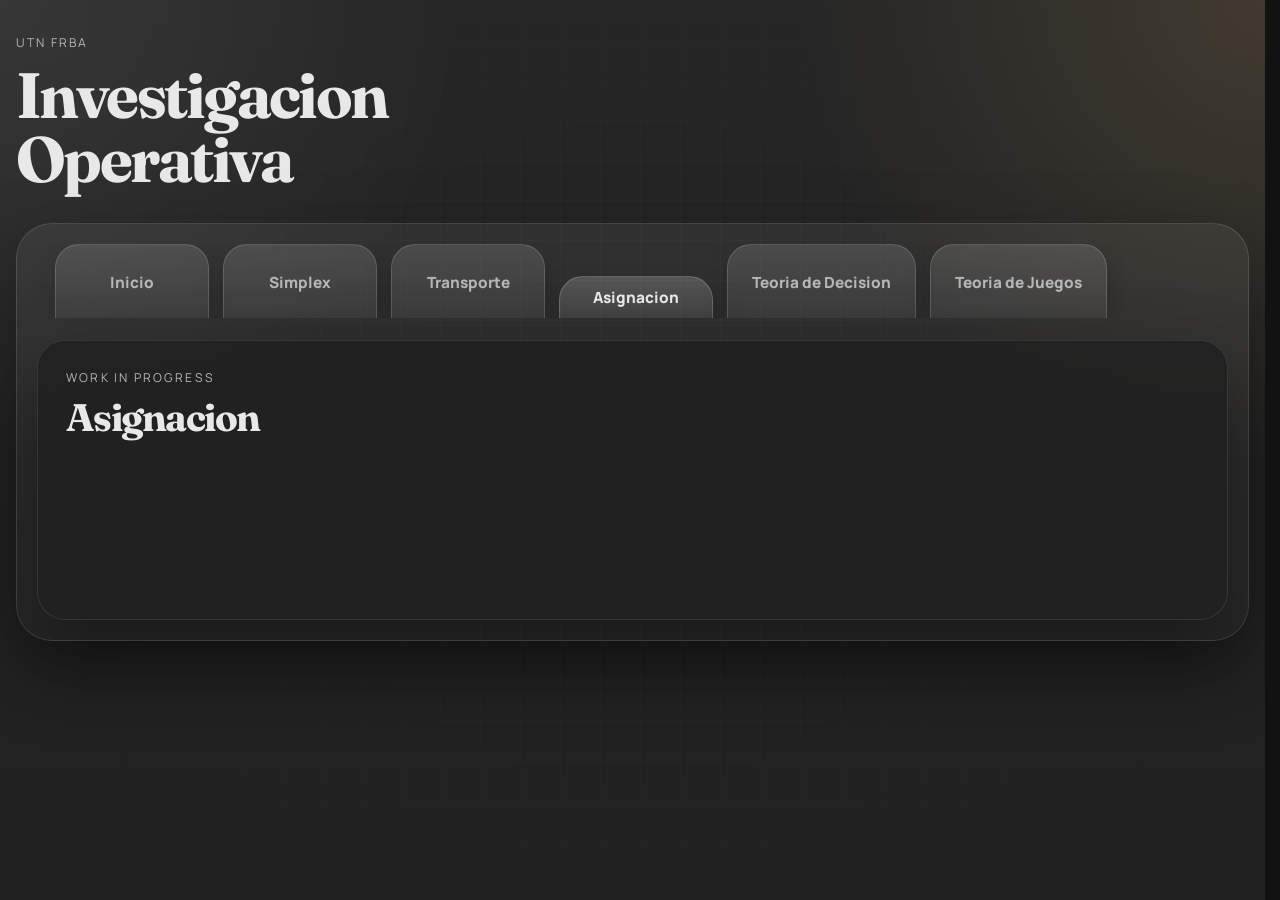
==== asignacion/index.html @ 1df34080 "Separa el sitio por rutas y actualiza la interfaz" ====
<!DOCTYPE html>
<html lang="es">
<head>
  <meta charset="UTF-8">
  <meta name="viewport" content="width=device-width, initial-scale=1.0">
  <meta name="theme-color" content="#09110f">
  <title>Investigacion Operativa | Asignacion</title>
  <link rel="preconnect" href="https://fonts.googleapis.com">
  <link rel="preconnect" href="https://fonts.gstatic.com" crossorigin>
  <link href="https://fonts.googleapis.com/css2?family=Fraunces:opsz,wght@9..144,600;9..144,700&family=Manrope:wght@400;500;600;700;800&display=swap" rel="stylesheet">
  <link rel="stylesheet" href="../styles.css">
</head>
<body>
  <div class="app-shell">
    <main class="workspace">
      <section class="page-header reveal">
        <div class="page-header-bar">
          <div class="section-heading">
            <p class="section-kicker">UTN FRBA</p>
            <h1>Investigacion Operativa</h1>
          </div>
        </div>
      </section>

      <section class="route-shell reveal">
        <nav class="route-strip" aria-label="Temas">
          <a class="route-link" href="../">Inicio</a>
          <a class="route-link" href="../simplex/">Simplex</a>
          <a class="route-link" href="../transporte/">Transporte</a>
          <a class="route-link is-active" href="../asignacion/">Asignacion</a>
          <a class="route-link" href="../decision/">Teoria de Decision</a>
          <a class="route-link" href="../juegos/">Teoria de Juegos</a>
        </nav>

        <section class="results wip-panel route-panel">
          <div class="section-heading">
            <p class="section-kicker">Work In Progress</p>
            <h2>Asignacion</h2>
          </div>
        </section>
      </section>
    </main>
  </div>
</body>
</html>
---- styles.css ----
﻿:root {
  color-scheme: dark;
  --bg: #212121;
  --bg-strong: #2a2a2a;
  --panel: rgba(33, 33, 33, 0.84);
  --panel-strong: rgba(33, 33, 33, 0.94);
  --surface: rgba(42, 42, 42, 0.88);
  --surface-strong: rgba(33, 33, 33, 0.96);
  --surface-soft: rgba(33, 33, 33, 0.82);
  --input: rgba(28, 28, 28, 0.9);
  --text: #E8E8E8;
  --muted: #b6b6b6;
  --line: rgba(232, 232, 232, 0.14);
  --line-strong: rgba(232, 232, 232, 0.24);
  --panel-border: rgba(232, 232, 232, 0.1);
  --accent: #8f8f8f;
  --accent-strong: #d8d8d8;
  --accent-soft: rgba(180, 180, 180, 0.16);
  --warning: #e2b36b;
  --warning-soft: rgba(226, 179, 107, 0.16);
  --danger: #ff8f84;
  --danger-soft: rgba(255, 143, 132, 0.14);
  --shadow: 0 28px 72px rgba(0, 0, 0, 0.34);
  --graph-axis: #E8E8E8;
  --graph-label: #b6b6b6;
  --graph-vertex-fill: rgba(8, 13, 12, 0.96);
  --graph-vertex-active: #4a4a4a;
  --table-border: rgba(232, 232, 232, 0.22);
  --radius: 28px;
  --radius-small: 16px;
  --content-width: 1280px;
}

*,
*::before,
*::after {
  box-sizing: border-box;
}

html {
  scroll-behavior: smooth;
  scrollbar-gutter: stable;
}

body {
  margin: 0;
  position: relative;
  min-height: 100vh;
  overflow-x: clip;
  overflow-y: auto;
  font-family: "Manrope", sans-serif;
  color: var(--text);
  background:
    radial-gradient(circle at top left, rgba(255, 255, 255, 0.08), transparent 30%),
    radial-gradient(circle at top right, rgba(226, 179, 107, 0.14), transparent 30%),
    linear-gradient(180deg, #262626 0%, var(--bg) 100%);
}

body::before {
  content: "";
  position: absolute;
  inset: 0 0 auto;
  min-height: 100%;
  background-image:
    linear-gradient(rgba(232, 232, 232, 0.035) 1px, transparent 1px),
    linear-gradient(90deg, rgba(232, 232, 232, 0.035) 1px, transparent 1px);
  background-size: 40px 40px;
  mask-image: radial-gradient(circle at center, rgba(0, 0, 0, 0.92), transparent 82%);
  pointer-events: none;
  z-index: -1;
}

button,
input,
select {
  font: inherit;
}

code {
  font-family: "Manrope", sans-serif;
  font-weight: 700;
}

.app-shell {
  width: min(calc(100% - 32px), var(--content-width));
  margin: 0 auto;
  padding: 28px 0 72px;
}

.topbar {
  display: grid;
  grid-template-columns: minmax(0, 1.2fr) minmax(320px, 0.8fr);
  gap: 28px;
  align-items: end;
  padding: 24px 0 40px;
}

.brand-block {
  display: grid;
  gap: 10px;
}

.eyebrow,
.section-kicker,
.zone-label {
  margin: 0;
  font-size: 0.76rem;
  text-transform: uppercase;
  letter-spacing: 0.18em;
  color: var(--muted);
}

.brand-line {
  display: flex;
  align-items: center;
  gap: 14px;
}

.brand-mark {
  width: 18px;
  height: 18px;
  border-radius: 50%;
  background: linear-gradient(135deg, #9a9a9a 0%, #d2a247 100%);
  box-shadow: 0 0 0 6px rgba(255, 255, 255, 0.08);
}

.brand-name {
  font-family: "Fraunces", serif;
  font-size: clamp(2.3rem, 4vw, 4.5rem);
  line-height: 0.95;
  letter-spacing: -0.05em;
}

.topbar-copy {
  margin: 0;
  max-width: 42ch;
  font-size: 1rem;
  line-height: 1.7;
  color: var(--muted);
}

.workspace {
  display: grid;
  grid-template-columns: minmax(0, 1fr);
  gap: 22px;
}

.page-header {
  padding-top: 6px;
}

.page-header-bar {
  display: flex;
  flex-wrap: wrap;
  align-items: end;
  justify-content: space-between;
  gap: 18px;
}

.display-mode-toggle {
  display: grid;
  gap: 8px;
  justify-items: end;
}

.display-mode-label {
  font-size: 0.8rem;
  text-transform: uppercase;
  letter-spacing: 0.14em;
  color: var(--muted);
}

.display-mode-buttons {
  display: inline-flex;
  align-items: center;
  gap: 8px;
  padding: 6px;
  border-radius: 999px;
  border: 1px solid var(--line);
  background: rgba(255, 255, 255, 0.04);
}

.display-mode-button {
  min-height: 40px;
  padding: 0 16px;
  border: 1px solid transparent;
  border-radius: 999px;
  background: transparent;
  color: var(--muted);
  font-weight: 800;
  cursor: pointer;
  transition: background 180ms ease, border-color 180ms ease, color 180ms ease;
}

.display-mode-button:hover,
.display-mode-button:focus-visible {
  outline: none;
  color: var(--text);
  border-color: rgba(232, 232, 232, 0.12);
}

.display-mode-button.is-active {
  background: rgba(255, 255, 255, 0.08);
  border-color: rgba(232, 232, 232, 0.18);
  color: var(--text);
}

.tab-shell,
.tab-panel,
.route-shell,
.route-panel {
  display: grid;
  gap: 22px;
}

.tab-shell,
.route-shell {
  padding: 20px;
  border-radius: 36px;
  background: linear-gradient(180deg, rgba(255, 255, 255, 0.06), rgba(255, 255, 255, 0.02));
  border: 1px solid var(--line);
  box-shadow: var(--shadow);
}

.tab-strip,
.route-strip {
  display: inline-flex;
  align-items: end;
  gap: 14px;
  width: fit-content;
  max-width: 100%;
  padding: 0 18px;
  overflow-x: auto;
  overflow-y: hidden;
}

.tab-button,
.route-link {
  position: relative;
  display: inline-flex;
  align-items: center;
  justify-content: center;
  min-height: 74px;
  min-width: 154px;
  padding: 18px 24px 16px;
  border: 1px solid rgba(232, 232, 232, 0.18);
  border-bottom: none;
  border-radius: 24px 24px 0 0;
  background:
    linear-gradient(180deg, rgba(255, 255, 255, 0.1), rgba(255, 255, 255, 0.03)),
    rgba(255, 255, 255, 0.03);
  color: var(--muted);
  font-size: 0.96rem;
  font-weight: 800;
  cursor: pointer;
  text-decoration: none;
  transition: transform 180ms ease, background 180ms ease, border-color 180ms ease, color 180ms ease, box-shadow 180ms ease;
  box-shadow: 0 12px 24px rgba(0, 0, 0, 0.16);
}

.tab-button:hover,
.tab-button:focus-visible,
.route-link:hover,
.route-link:focus-visible {
  outline: none;
  color: var(--text);
  border-color: rgba(232, 232, 232, 0.24);
  transform: translateY(2px);
}

.tab-button.is-active,
.route-link.is-active {
  min-height: 38px;
  padding-top: 10px;
  padding-bottom: 10px;
  background:
    linear-gradient(180deg, rgba(255, 255, 255, 0.14), rgba(255, 255, 255, 0.04)),
    rgba(255, 255, 255, 0.05);
  border-color: rgba(232, 232, 232, 0.22);
  color: var(--text);
  transform: translateY(0);
  box-shadow: 0 18px 34px rgba(0, 0, 0, 0.22);
}

.topic-grid {
  display: grid;
  grid-template-columns: repeat(auto-fit, minmax(220px, 1fr));
  gap: 18px;
}

.topic-link-card {
  display: grid;
  gap: 12px;
  grid-template-rows: auto minmax(4.2rem, auto) minmax(6.2rem, 1fr) auto;
  min-height: 210px;
  padding: 24px;
  border-radius: 26px;
  border: 1px solid var(--panel-border);
  background: linear-gradient(180deg, rgba(255, 255, 255, 0.06), rgba(255, 255, 255, 0.02));
  color: var(--text);
  text-decoration: none;
  box-shadow: var(--shadow);
  transition: transform 180ms ease, border-color 180ms ease, background 180ms ease;
}

.topic-link-card:hover,
.topic-link-card:focus-visible {
  outline: none;
  transform: translateY(-2px);
  border-color: rgba(232, 232, 232, 0.2);
}

.topic-link-card h2,
.topic-link-card h3 {
  margin: 0;
  font-family: "Fraunces", serif;
  font-size: 1.7rem;
  line-height: 1.05;
  letter-spacing: -0.04em;
}

.topic-link-card p {
  margin: 0;
  color: var(--muted);
  line-height: 1.6;
}

.topic-card-note {
  align-self: end;
  width: fit-content;
  margin-top: 4px;
  color: var(--accent-strong);
  font-size: 0.8rem;
  font-weight: 800;
  letter-spacing: 0.12em;
  text-transform: uppercase;
}

.topic-tag {
  width: fit-content;
  padding: 8px 12px;
  border-radius: 999px;
  background: rgba(255, 255, 255, 0.06);
  color: var(--muted);
  font-size: 0.74rem;
  font-weight: 800;
  letter-spacing: 0.12em;
  text-transform: uppercase;
}

.topic-link-card.is-wip .topic-tag {
  background: rgba(226, 179, 107, 0.14);
  color: #f0c98f;
}

.topic-link-card.is-wip .topic-card-note {
  color: #f0c98f;
}

.composer,
.results {
  background: var(--panel-strong);
  border: 1px solid var(--panel-border);
  box-shadow: var(--shadow);
}

.composer,
.results {
  padding: 28px;
  border-radius: var(--radius);
}

.results {
  grid-column: 1 / -1;
  content-visibility: auto;
  contain-intrinsic-size: 1200px;
}

.transport-panel {
  display: grid;
  gap: 28px;
}

.wip-panel {
  min-height: 280px;
  align-content: start;
}

.transport-form,
.transport-results {
  display: grid;
  gap: 22px;
}

.transport-toolbar {
  justify-content: flex-start;
  align-items: stretch;
}

.transport-dimension-bar {
  flex: 0 0 auto;
  width: fit-content;
  max-width: 100%;
}

.transport-clear-button {
  flex: 0 0 auto;
  align-self: stretch;
  min-width: 132px;
}

.transport-action-row {
  display: flex;
  flex-wrap: wrap;
  gap: 10px;
}

.transport-grid {
  display: grid;
  gap: 18px;
}

.transport-input-wrap,
.transport-card {
  padding: 22px;
  border-radius: 26px;
  background: var(--surface-soft);
  border: 1px solid var(--line);
}

.transport-card {
  display: grid;
  gap: 18px;
}

.transport-card-copy {
  display: grid;
  gap: 8px;
}

.transport-card-copy p,
.transport-balance-note,
.transport-empty,
.transport-step-list,
.transport-iteration-note {
  margin: 0;
  color: var(--muted);
  line-height: 1.6;
}

.transport-card-copy h3 {
  margin: 0;
  font-family: "Fraunces", serif;
  font-size: 1.5rem;
  letter-spacing: -0.04em;
}

.transport-input-wrap {
  overflow-x: auto;
  overflow-y: hidden;
}

.transport-table {
  width: 100%;
  min-width: 680px;
  border-collapse: collapse;
  table-layout: auto;
}

.transport-comparison-table {
  table-layout: fixed;
}

.transport-comparison-table col.transport-comparison-col-label {
  width: 98px;
}

.transport-comparison-table col.transport-comparison-col-balance {
  width: 126px;
}

.transport-table th,
.transport-table td {
  padding: 12px 10px;
  border: 1px solid var(--table-border);
  text-align: center;
  vertical-align: middle;
  background-clip: padding-box;
}

.transport-table thead th,
.transport-row-label,
.transport-total-label {
  background: rgba(255, 255, 255, 0.05);
  font-weight: 800;
}

.transport-table thead th {
  color: var(--text);
}

.transport-row-label,
.transport-total-label {
  min-width: 88px;
}

.transport-table thead tr:first-child th:first-child {
  border-top-left-radius: 18px;
  background: rgba(0, 0, 0, 0.18);
}

.transport-table thead tr:first-child th:last-child {
  border-top-right-radius: 18px;
}

.transport-table tbody tr:last-child > :first-child {
  border-bottom-left-radius: 18px;
}

.transport-table tbody tr:last-child > :last-child {
  border-bottom-right-radius: 18px;
}

.transport-table tr:first-child > * {
  border-top: none;
}

.transport-table tr:last-child > * {
  border-bottom: none;
}

.transport-table tr > :first-child {
  border-left: none;
}

.transport-table tr > :last-child {
  border-right: none;
}

.transport-table.transport-table-has-theta-adjustments tbody tr:not(:last-child) > * {
  height: 126px;
}

.transport-input-table {
  width: 100%;
}

.transport-input-table .transport-row-label,
.transport-input-table .transport-total-label {
  min-width: 52px;
  width: 52px;
  padding-left: 8px;
  padding-right: 8px;
}

.transport-cost-cell,
.transport-allocation-cell,
.transport-opportunity-cell {
  min-width: 92px;
}

.transport-input-field {
  display: inline-flex;
  justify-content: center;
}

.transport-input-field .compact-number-input {
  width: calc(var(--digits, 2) * 0.84ch + 2.1rem);
  min-width: 5.4rem;
}

.transport-plain-input {
  min-height: 48px;
  padding: 0 12px;
  text-align: center;
}

.transport-plain-input::-webkit-outer-spin-button,
.transport-plain-input::-webkit-inner-spin-button {
  -webkit-appearance: none;
  margin: 0;
}

.transport-plain-input[type="number"] {
  appearance: textfield;
  -moz-appearance: textfield;
}

.transport-balance-cell {
  min-width: 126px;
  background: rgba(255, 255, 255, 0.03);
}

.transport-balance-cell.is-valid {
  color: var(--text);
}

.transport-balance-cell.is-invalid {
  color: var(--danger);
}

.transport-balance-note.is-invalid {
  color: var(--danger);
}

.transport-summary-grid {
  display: grid;
  grid-template-columns: repeat(auto-fit, minmax(180px, 1fr));
  gap: 16px;
}

.transport-summary-block {
  padding: 16px 18px;
  border-radius: 20px;
  background: rgba(255, 255, 255, 0.04);
  border: 1px solid var(--line);
}

.transport-summary-block strong,
.transport-summary-block span {
  display: block;
}

.transport-summary-block span {
  margin-bottom: 8px;
  font-size: 0.82rem;
  letter-spacing: 0.14em;
  text-transform: uppercase;
  color: var(--muted);
}

.transport-summary-block strong {
  font-size: 1.45rem;
  letter-spacing: -0.04em;
}

.transport-step-list {
  display: grid;
  gap: 8px;
}

.transport-table-caption {
  margin: 0;
  font-family: "Fraunces", serif;
  font-size: 1.5rem;
  font-weight: 700;
  letter-spacing: -0.04em;
  line-height: 1.1;
  color: var(--text);
  text-transform: none;
}

.transport-epsilon-symbol {
  text-transform: none;
}

.transport-cell-stack {
  display: grid;
  gap: 8px;
  justify-items: center;
}

.transport-cell-cost {
  padding: 4px 10px;
  border-radius: 999px;
  background: rgba(255, 255, 255, 0.06);
  color: var(--muted);
  font-size: 0.78rem;
  letter-spacing: 0.08em;
  text-transform: uppercase;
}

.transport-cell-adjustment {
  font-size: 0.88rem;
  font-weight: 700;
  letter-spacing: 0.02em;
}

.transport-cell-adjustment-plus {
  color: #b8f0c3;
}

.transport-cell-adjustment-minus {
  color: #ffb1aa;
}

.transport-cell-allocation {
  font-size: 1.2rem;
  font-weight: 800;
}

.transport-cell-allocation.transport-cell-symbolic,
.transport-cell-allocation.transport-cell-symbolic.is-zero {
  color: #8ad8ff;
  font-weight: 800;
}

.transport-verification-stack {
  display: inline-flex;
  align-items: center;
  justify-content: center;
  gap: 8px;
  flex-wrap: wrap;
}

.transport-verification-subtract {
  min-height: 1.2rem;
  color: #8ad8ff;
  font-size: 1rem;
  font-weight: 700;
}

.transport-allocation-cell,
.transport-opportunity-cell {
  position: relative;
}

.transport-cell-dash {
  color: var(--muted);
  font-size: 1.2rem;
  font-weight: 700;
}

.transport-cell-allocation.is-zero {
  color: var(--muted);
  font-weight: 600;
}

.transport-offer-hover-cell,
.transport-z-hover-cell {
  cursor: pointer;
  transition: background 180ms ease, box-shadow 180ms ease;
}

.transport-total-cost-cell span,
.transport-total-cost-cell strong {
  display: block;
}

.transport-total-cost-cell strong {
  font-size: 1.05rem;
}

.transport-allocation-cell.has-allocation,
.transport-offer-hover-cell,
.transport-z-hover-cell {
  transition: background 180ms ease, box-shadow 180ms ease;
}

.transport-allocation-cell.is-offer-highlighted,
.transport-offer-hover-cell.is-offer-highlighted,
.transport-z-hover-cell.is-offer-highlighted {
  background: var(--transport-highlight, rgba(226, 179, 107, 0.16));
  box-shadow: inset 0 0 0 1px rgba(232, 232, 232, 0.08);
}

.transport-allocation-cell.is-cycle-cell,
.transport-opportunity-cell.is-cycle-cell {
  box-shadow: inset 0 0 0 1px rgba(232, 232, 232, 0.12);
}

.transport-allocation-cell.is-cycle-plus,
.transport-opportunity-cell.is-cycle-plus {
  background: rgba(160, 230, 174, 0.08);
}

.transport-allocation-cell.is-cycle-minus,
.transport-opportunity-cell.is-cycle-minus {
  background: rgba(255, 143, 132, 0.08);
}

.transport-cycle-flags {
  position: absolute;
  inset: 8px 8px auto auto;
  display: inline-flex;
  align-items: center;
  gap: 6px;
}

.transport-cycle-sign,
.transport-cycle-arrow {
  display: inline-grid;
  place-items: center;
  min-width: 1.45rem;
  min-height: 1.45rem;
  border-radius: 999px;
  font-size: 0.82rem;
  font-weight: 800;
}

.transport-cycle-sign-plus {
  background: rgba(160, 230, 174, 0.18);
  color: #b8f0c3;
}

.transport-cycle-sign-minus {
  background: rgba(255, 143, 132, 0.18);
  color: #ffb1aa;
}

.transport-cycle-arrow {
  background: rgba(255, 255, 255, 0.06);
  color: var(--text);
  line-height: 1;
}

.transport-cycle-arrow-start {
  background: rgba(138, 216, 255, 0.32);
  color: #d7f2ff;
}

.transport-cycle-arrow-icon {
  display: inline-grid;
  place-items: center;
  width: 0.92rem;
  height: 0.92rem;
  transform-origin: center;
}

.transport-cycle-arrow-icon svg {
  display: block;
  width: 100%;
  height: 100%;
  overflow: visible;
}

.transport-cycle-arrow-icon path {
  fill: none;
  stroke: currentColor;
  stroke-width: 2.15;
  stroke-linecap: round;
  stroke-linejoin: round;
}

.transport-cycle-arrow-right .transport-cycle-arrow-icon {
  transform: rotate(0deg);
}

.transport-cycle-arrow-down .transport-cycle-arrow-icon {
  transform: rotate(90deg);
}

.transport-cycle-arrow-left .transport-cycle-arrow-icon {
  transform: rotate(180deg);
}

.transport-cycle-arrow-up .transport-cycle-arrow-icon {
  transform: rotate(-90deg);
}

.transport-verification-cell.is-basic {
  background: rgba(226, 179, 107, 0.1);
}

.transport-allocation-cell.is-verification-hovered,
.transport-verification-cell.is-verification-hovered,
.transport-opportunity-cell.is-verification-hovered {
  background: rgba(138, 216, 255, 0.12);
  box-shadow: inset 0 0 0 1px rgba(138, 216, 255, 0.45);
}

.transport-minimum-cell {
  background: rgba(255, 255, 255, 0.02);
}

.transport-minimum-value {
  display: inline-grid;
  place-items: center;
  min-width: 2.4rem;
  min-height: 2.4rem;
  padding: 0 10px;
  border-radius: 999px;
}

.transport-minimum-value.is-marked {
  border: 2px solid rgba(226, 179, 107, 0.92);
  box-shadow: 0 0 0 4px rgba(226, 179, 107, 0.14);
}

.transport-degeneracy-check {
  padding: 14px 16px;
  border-radius: 18px;
  border: 1px solid var(--line);
  background: rgba(255, 255, 255, 0.03);
}

.transport-circuit-rules {
  padding: 14px 16px;
  border-radius: 18px;
  border: 1px solid var(--line);
  background: rgba(255, 255, 255, 0.03);
}

.transport-theta-steps {
  padding: 14px 16px;
  border-radius: 18px;
  border: 1px solid var(--line);
  background: rgba(255, 255, 255, 0.03);
}

.transport-theta-layout {
  display: grid;
  gap: 18px;
  grid-template-columns: minmax(260px, 0.92fr) minmax(320px, 1.08fr);
  align-items: start;
}

.transport-theta-summary {
  display: grid;
  gap: 10px;
}

.transport-theta-choice-list {
  display: flex;
  flex-wrap: wrap;
  gap: 8px;
}

.transport-theta-choice {
  display: inline-flex;
  align-items: center;
  padding: 6px 10px;
  border-radius: 999px;
  border: 1px solid var(--line);
  background: rgba(255, 255, 255, 0.03);
  color: var(--muted);
  font-size: 0.88rem;
  line-height: 1.2;
}

.transport-theta-choice.is-min {
  border-color: rgba(160, 230, 174, 0.46);
  background: rgba(160, 230, 174, 0.14);
  color: #b8f0c3;
}

.transport-theta-actions {
  display: grid;
  gap: 14px;
  grid-template-columns: repeat(2, minmax(0, 1fr));
}

.transport-theta-block {
  padding: 12px 14px;
  border-radius: 16px;
  border: 1px solid var(--line);
  background: rgba(255, 255, 255, 0.02);
}

.transport-theta-block strong {
  display: block;
  margin-bottom: 10px;
  font-size: 0.88rem;
  letter-spacing: 0.08em;
  text-transform: uppercase;
}

.transport-theta-block p {
  margin: 0;
  color: var(--text);
  line-height: 1.7;
}

.transport-theta-block p + p {
  margin-top: 6px;
}

.transport-theta-block.is-plus strong {
  color: #b8f0c3;
}

.transport-theta-block.is-minus strong {
  color: #ffb1aa;
}

.transport-circuit-support {
  display: grid;
  gap: 18px;
  grid-template-columns: minmax(220px, 0.72fr) minmax(520px, 1.48fr);
  align-items: start;
}

.transport-circuit-reference {
  min-width: 0;
}

.transport-circuit-reference .transport-card-grid {
  gap: 12px;
}

.transport-circuit-reference .transport-input-wrap {
  padding: 16px;
  overflow-x: hidden;
}

.transport-circuit-reference .transport-table {
  min-width: 0;
  table-layout: fixed;
}

.transport-circuit-reference .transport-table th,
.transport-circuit-reference .transport-table td {
  padding: 10px 8px;
}

.transport-circuit-reference .transport-row-label,
.transport-circuit-reference .transport-total-label {
  min-width: 70px;
  width: 70px;
}

.transport-circuit-reference .transport-allocation-cell {
  min-width: 0;
}

.transport-circuit-reference .transport-balance-cell {
  min-width: 96px;
  width: 96px;
}

.transport-circuit-reference .transport-cell-stack {
  gap: 6px;
}

.transport-circuit-reference .transport-cell-cost {
  padding: 3px 8px;
  font-size: 0.72rem;
}

.transport-circuit-reference .transport-cell-allocation,
.transport-circuit-reference .transport-cell-dash {
  font-size: 1rem;
}

.transport-degeneracy-check p {
  margin: 0;
  color: var(--muted);
  line-height: 1.6;
  text-align: center;
}

.transport-degeneracy-check.is-normal {
  background: rgba(160, 230, 174, 0.08);
}

.transport-degeneracy-check.is-degenerate {
  background: rgba(255, 143, 132, 0.1);
}

.transport-opportunity-cell.is-positive {
  background: rgba(255, 143, 132, 0.12);
  color: var(--danger);
  font-weight: 800;
}

.transport-opportunity-cell.is-optimal {
  background: rgba(255, 255, 255, 0.03);
}

.transport-card-grid {
  display: grid;
  gap: 18px;
}

@media (max-width: 980px) {
  .transport-circuit-support {
    grid-template-columns: 1fr;
  }

  .transport-theta-layout,
  .transport-theta-actions {
    grid-template-columns: 1fr;
  }
}

.graph-panel,
.phase-block,
.iteration-card {
  content-visibility: auto;
  contain-intrinsic-size: 640px;
}

.section-heading {
  max-width: 64ch;
}

.section-heading h1,
.section-heading h2 {
  margin: 12px 0 10px;
  font-family: "Fraunces", serif;
  font-weight: 700;
  letter-spacing: -0.04em;
  line-height: 1;
}

.section-heading h1 {
  font-size: clamp(2.2rem, 5vw, 4.4rem);
}

.section-heading h2 {
  font-size: clamp(1.8rem, 3vw, 3.2rem);
}

.section-copy {
  margin: 0;
  max-width: 54ch;
  color: var(--muted);
  line-height: 1.7;
}

.dimension-bar {
  display: flex;
  flex-wrap: nowrap;
  gap: 12px;
  align-items: end;
  margin: 0;
  padding: 14px 16px;
  border-radius: 24px;
  background: linear-gradient(135deg, rgba(255, 255, 255, 0.06), rgba(255, 255, 255, 0.02));
  border: 1px solid var(--line);
  overflow-x: auto;
}

.action-row {
  display: flex;
  flex-wrap: wrap;
  gap: 12px;
  align-items: end;
}

.zone-head {
  display: flex;
  flex-wrap: nowrap;
  gap: 12px 18px;
  align-items: center;
  overflow-x: auto;
}

.field {
  display: grid;
  gap: 8px;
  min-width: 120px;
}

.field span {
  font-size: 0.9rem;
  color: var(--muted);
  white-space: nowrap;
}

.compact-field input,
.selector-field select,
.objective-toggle {
  min-height: 48px;
}

.toggle-field {
  min-width: 170px;
}

.inline-field {
  display: inline-flex;
  align-items: center;
  gap: 10px;
  min-width: auto;
}

.inline-field span {
  white-space: nowrap;
}

input,
select {
  width: 100%;
  min-height: 52px;
  padding: 0 14px;
  border-radius: 14px;
  border: 1px solid var(--line);
  background: var(--input);
  color: var(--text);
  transition: border-color 180ms ease, box-shadow 180ms ease, transform 180ms ease;
}

input:focus,
select:focus {
  outline: none;
  border-color: rgba(180, 180, 180, 0.42);
  box-shadow: 0 0 0 4px rgba(200, 200, 200, 0.12);
}

.button {
  min-height: 52px;
  padding: 0 20px;
  border-radius: 999px;
  border: 1px solid transparent;
  cursor: pointer;
  transition: transform 180ms ease, box-shadow 180ms ease, background 180ms ease, border-color 180ms ease;
}

.button:hover {
  transform: translateY(-1px);
}

.composer .button,
.composer .relation-toggle,
.composer .mini-stepper-button {
  animation: none !important;
  transition: none !important;
}

.composer .button:hover,
.composer .button:focus-visible,
.composer .relation-toggle:hover,
.composer .relation-toggle:focus-visible,
.composer .mini-stepper-button:hover,
.composer .mini-stepper-button:focus-visible {
  transform: none !important;
}

.button.primary {
  background: linear-gradient(135deg, var(--accent) 0%, var(--accent-strong) 100%);
  color: #f8fbfa;
  box-shadow: 0 14px 30px rgba(255, 255, 255, 0.12);
}

.button.secondary {
  background: var(--surface);
  border-color: var(--line);
  color: var(--text);
}

.button.ghost {
  background: transparent;
  border-color: var(--line);
  color: var(--text);
}

.objective-toggle {
  display: inline-flex;
  align-items: center;
  width: 100%;
  justify-content: center;
  font-weight: 800;
  border-color: rgba(180, 180, 180, 0.16);
  background: rgba(255, 255, 255, 0.05);
  color: var(--accent-strong);
}

.objective-mode-field {
  gap: 10px;
}

.objective-mode-field .objective-toggle {
  width: auto;
  min-width: 168px;
  padding: 0 18px;
}

.objective-toggle[data-mode="min"] {
  background: rgba(226, 179, 107, 0.16);
  border-color: rgba(226, 179, 107, 0.26);
  color: var(--warning);
}

.model-form {
  display: grid;
  gap: 18px;
}

.equation-zone {
  display: grid;
  gap: 12px;
  padding: 18px 20px;
  border-radius: 24px;
  background: var(--panel-strong);
  border: 1px solid var(--line);
}

.compact-zone-head {
  justify-content: flex-start;
}

.equation-grid,
.constraint-list {
  display: grid;
  gap: 12px;
  overflow-x: auto;
}

.equation-row,
.constraint-row {
  display: flex;
  flex-wrap: nowrap;
  gap: 8px;
  align-items: center;
  min-width: max-content;
}

.equation-prefix,
.constraint-tag,
.math-token {
  font-weight: 800;
  color: var(--accent-strong);
}

.equation-prefix,
.constraint-tag {
  min-width: 72px;
}

.term {
  display: inline-flex;
  align-items: center;
  gap: 6px;
  padding: 6px 8px 6px 8px;
  border-radius: 18px;
  background: rgba(255, 255, 255, 0.05);
}

.term input,
.rhs-input,
.dimension-input {
  width: calc(var(--digits, 2) * 0.78ch + 1.7rem);
  min-width: 3.2rem;
  max-width: 10rem;
  min-height: 42px;
  padding: 0 10px;
  text-align: center;
}

.relation-toggle {
  width: 94px;
  min-height: 46px;
  padding: 0 10px;
  border-radius: 14px;
  border: 1px solid var(--line);
  background: var(--input);
  color: var(--accent-strong);
  font-size: 1.2rem;
  font-weight: 800;
  box-shadow: none;
}

.relation-toggle:focus {
  outline: none;
  border-color: rgba(180, 180, 180, 0.42);
  box-shadow: 0 0 0 4px rgba(200, 200, 200, 0.12);
}

.term-label {
  font-weight: 700;
  white-space: nowrap;
}

.embedded-dimension-bar {
  display: inline-flex;
  width: auto;
  max-width: 100%;
  border-radius: 20px;
}

.embedded-dimension-bar .field {
  min-width: auto;
  gap: 6px;
}

.inline-count-field {
  display: inline-flex;
  align-items: center;
  gap: 8px;
  min-width: auto;
}

.compact-number-input {
  width: calc(var(--digits, 2) * 0.78ch + 1.7rem);
  min-width: 3.2rem;
  max-width: 10rem;
  appearance: textfield;
  -moz-appearance: textfield;
}

.compact-number-input::-webkit-outer-spin-button,
.compact-number-input::-webkit-inner-spin-button {
  margin: 0;
  -webkit-appearance: none;
}

.mini-stepper {
  display: grid;
  grid-template-rows: repeat(2, 16px);
  gap: 2px;
  flex: 0 0 auto;
}

.mini-stepper-button {
  display: grid;
  place-items: center;
  width: 18px;
  height: 16px;
  padding: 0;
  border: 1px solid var(--line);
  border-radius: 8px;
  background: var(--input);
  color: var(--accent-strong);
  font-size: 0.58rem;
  line-height: 1;
  cursor: pointer;
  transition: transform 180ms ease, border-color 180ms ease, background 180ms ease, box-shadow 180ms ease;
}

.mini-stepper-button:hover {
  transform: translateY(-1px);
  border-color: rgba(180, 180, 180, 0.24);
  background: rgba(255, 255, 255, 0.05);
}

.mini-stepper-button:focus {
  outline: none;
  border-color: rgba(180, 180, 180, 0.42);
  box-shadow: 0 0 0 3px rgba(200, 200, 200, 0.12);
}

.rhs-control {
  display: inline-flex;
  align-items: center;
  gap: 6px;
  min-width: max-content;
}

.rhs-input {
  width: calc(var(--digits, 2) * 0.84ch + 2.25rem);
  min-width: 6.2rem;
  max-width: 12.5rem;
}

.result-summary {
  margin-top: 24px;
  padding: 22px;
  border-radius: 24px;
  background: linear-gradient(135deg, rgba(255, 255, 255, 0.08), rgba(226, 179, 107, 0.08));
  border: 1px solid var(--line);
}

.empty-state {
  color: var(--muted);
}

.summary-grid {
  display: grid;
  grid-template-columns: repeat(auto-fit, minmax(220px, 1fr));
  gap: 16px;
}

.summary-block {
  display: grid;
  gap: 10px;
}

.summary-label {
  margin: 0;
  font-size: 0.82rem;
  text-transform: uppercase;
  letter-spacing: 0.16em;
  color: var(--muted);
}

.summary-value {
  margin: 0;
  font-size: 1.6rem;
  font-weight: 800;
  letter-spacing: -0.04em;
}

.solution-list,
.message-list {
  display: flex;
  flex-wrap: wrap;
  gap: 10px;
}

.solution-pill,
.message-pill {
  display: inline-flex;
  align-items: center;
  gap: 8px;
  padding: 10px 14px;
  border-radius: 999px;
  background: var(--surface);
  border: 1px solid var(--panel-border);
}

.message-pill.warning {
  background: var(--warning-soft);
}

.message-pill.danger {
  background: var(--danger-soft);
}

.hidden {
  display: none !important;
}

.graph-panel {
  margin-top: 26px;
  padding: 22px;
  border-radius: 24px;
  background: var(--surface-soft);
  border: 1px solid var(--line);
}

.graph-header {
  display: flex;
  flex-wrap: wrap;
  align-items: end;
  justify-content: space-between;
  gap: 16px;
  margin-bottom: 18px;
}

.graph-header h3 {
  margin: 0;
  font-family: "Fraunces", serif;
  font-size: 1.9rem;
  letter-spacing: -0.04em;
}

.graph-header p {
  margin: 6px 0 0;
  color: var(--muted);
  line-height: 1.6;
}

.graph-layout {
  display: grid;
  grid-template-columns: minmax(0, 1fr);
  gap: 20px;
  align-items: start;
}

.graph-frame {
  position: relative;
  border-radius: 22px;
  overflow: hidden;
  border: 1px solid var(--line);
  background:
    radial-gradient(circle at top left, rgba(255, 255, 255, 0.08), transparent 32%),
    linear-gradient(180deg, rgba(38, 38, 38, 0.96), rgba(33, 33, 33, 0.96));
}

.graph-svg {
  display: block;
  width: 100%;
  height: auto;
}

.graph-side {
  display: grid;
  grid-template-columns: repeat(2, minmax(0, 1fr));
  gap: 16px;
}

.graph-card {
  display: grid;
  gap: 10px;
  padding: 16px;
  border-radius: 18px;
  background: var(--surface);
  border: 1px solid var(--line);
}

.graph-card h4 {
  margin: 0;
  font-size: 1rem;
}

.graph-card p {
  margin: 0;
  color: var(--muted);
  line-height: 1.6;
}

.binding-list,
.constraint-legend {
  display: grid;
  gap: 10px;
}

.binding-item,
.legend-item {
  display: flex;
  flex-wrap: wrap;
  gap: 8px;
  align-items: center;
}

.binding-badge,
.legend-swatch,
.graph-chip {
  display: inline-flex;
  align-items: center;
  gap: 8px;
  min-height: 34px;
  padding: 0 12px;
  border-radius: 999px;
  background: rgba(255, 255, 255, 0.08);
  color: var(--accent-strong);
  font-size: 0.9rem;
  font-weight: 700;
}

.binding-badge {
  background: rgba(237, 246, 241, 0.08);
  color: var(--text);
}

.graph-chip {
  background: rgba(255, 143, 132, 0.14);
  color: var(--danger);
}

.legend-swatch::before {
  content: "";
  width: 14px;
  height: 3px;
  border-radius: 999px;
  background: currentColor;
}

.legend-swatch.binding::before {
  height: 4px;
}

.graph-caption {
  display: flex;
  flex-wrap: wrap;
  gap: 10px;
}

.graph-header-actions {
  display: flex;
  flex-wrap: wrap;
  justify-content: flex-end;
  gap: 10px;
  align-items: center;
}

.graph-copy-button {
  display: inline-flex;
  align-items: center;
  justify-content: center;
  min-height: 40px;
  padding: 0 14px;
  gap: 10px;
  border-color: var(--line);
  background: var(--surface);
}

.graph-copy-button[data-state="success"] {
  background: rgba(255, 255, 255, 0.08);
  border-color: rgba(180, 180, 180, 0.22);
  color: var(--accent-strong);
}

.graph-copy-button[data-state="download"] {
  background: rgba(226, 179, 107, 0.14);
  border-color: rgba(226, 179, 107, 0.22);
  color: var(--warning);
}

.graph-copy-button[data-state="error"] {
  background: rgba(142, 47, 36, 0.1);
  border-color: rgba(142, 47, 36, 0.18);
  color: var(--danger);
}

.tables-copy-button {
  display: inline-flex;
  align-items: center;
  justify-content: center;
  min-height: 38px;
  padding: 0 12px;
  gap: 10px;
  border-color: var(--line);
  background: var(--surface);
  animation: none !important;
  transition: none !important;
  transform: none !important;
}

.tables-copy-button:hover,
.tables-copy-button:focus-visible {
  transform: none !important;
}

.tables-copy-button[data-state="success"] {
  background: rgba(255, 255, 255, 0.08);
  border-color: rgba(180, 180, 180, 0.22);
  color: var(--accent-strong);
}

.tables-copy-button[data-state="download"] {
  background: rgba(226, 179, 107, 0.14);
  border-color: rgba(226, 179, 107, 0.22);
  color: var(--warning);
}

.tables-copy-button[data-state="error"] {
  background: rgba(142, 47, 36, 0.1);
  border-color: rgba(142, 47, 36, 0.18);
  color: var(--danger);
}

.graph-copy-icon {
  display: inline-flex;
  align-items: center;
  justify-content: center;
  width: 18px;
  height: 18px;
}

.graph-copy-icon svg {
  display: block;
  width: 18px;
  height: 18px;
  stroke: currentColor;
  stroke-width: 1.8;
  fill: none;
  stroke-linecap: round;
  stroke-linejoin: round;
}

.graph-copy-label {
  display: block;
  line-height: 1;
  font-size: 0.88rem;
  font-weight: 700;
}

.graph-empty {
  color: var(--muted);
}

.graph-vertex {
  cursor: pointer;
  outline: none;
}

.graph-vertex-ring {
  fill: var(--graph-vertex-fill);
  stroke: var(--graph-axis);
  stroke-width: 2.5;
}

.graph-vertex:hover .graph-vertex-ring,
.graph-vertex:focus .graph-vertex-ring,
.graph-vertex:focus-visible .graph-vertex-ring {
  fill: var(--graph-vertex-active);
  stroke: var(--accent-strong);
  filter: drop-shadow(0 0 10px rgba(255, 255, 255, 0.12));
}

.graph-vertex-optimum .graph-vertex-ring {
  fill: var(--graph-vertex-active);
  stroke-width: 3;
}

.graph-tooltip {
  --tooltip-left: 20px;
  --tooltip-top: 20px;
  position: absolute;
  top: 0;
  left: 0;
  width: min(214px, calc(100% - 24px));
  padding: 10px;
  border-radius: 14px;
  border: 1px solid var(--line);
  background:
    linear-gradient(180deg, rgba(15, 23, 42, 0.96), rgba(9, 14, 28, 0.94));
  box-shadow:
    0 12px 28px rgba(0, 0, 0, 0.28),
    inset 0 1px 0 rgba(255, 255, 255, 0.06);
  backdrop-filter: blur(16px);
  pointer-events: none;
  opacity: 0;
  transform: translate3d(var(--tooltip-left), var(--tooltip-top), 0) scale(0.96);
  transform-origin: top left;
  transition: opacity 170ms ease, transform 170ms ease;
  z-index: 3;
}

.graph-tooltip.is-visible {
  opacity: 1;
  transform: translate3d(var(--tooltip-left), var(--tooltip-top), 0) scale(1);
}

.graph-tooltip-head {
  display: none;
  margin-bottom: 8px;
}

.graph-tooltip.has-kicker .graph-tooltip-head {
  display: flex;
}

.graph-tooltip-kicker {
  display: inline-flex;
  align-items: center;
  width: fit-content;
  min-height: 22px;
  padding: 0 8px;
  border-radius: 999px;
  background: rgba(255, 255, 255, 0.08);
  color: var(--accent-strong);
  font-size: 0.68rem;
  font-weight: 800;
  letter-spacing: 0.06em;
  text-transform: uppercase;
}

.graph-tooltip[data-type="optimum"] .graph-tooltip-kicker {
  background: rgba(255, 255, 255, 0.12);
  color: var(--accent-strong);
}

.graph-tooltip-grid {
  display: grid;
  grid-template-columns: repeat(3, minmax(0, 1fr));
  gap: 6px;
}

.graph-tooltip-stat {
  display: grid;
  gap: 2px;
  padding: 7px 8px;
  border-radius: 10px;
  background: rgba(255, 255, 255, 0.04);
  border: 1px solid var(--line);
}

.graph-tooltip-stat span {
  font-size: 0.62rem;
  text-transform: uppercase;
  letter-spacing: 0.06em;
  color: var(--muted);
}

.graph-tooltip-stat strong {
  font-size: 0.92rem;
  letter-spacing: -0.03em;
}

.graph-tooltip-objective {
  background: linear-gradient(135deg, rgba(255, 255, 255, 0.1), rgba(255, 255, 255, 0.06));
}

.graph-tooltip[data-type="optimum"] .graph-tooltip-objective {
  background: linear-gradient(135deg, rgba(255, 255, 255, 0.14), rgba(255, 255, 255, 0.06));
}

.iteration-groups {
  display: grid;
  gap: 36px;
  margin-top: 26px;
}

.phase-block {
  display: grid;
  gap: 14px;
}

.phase-heading {
  display: flex;
  flex-wrap: wrap;
  align-items: end;
  justify-content: space-between;
  gap: 12px;
  padding-bottom: 10px;
  border-bottom: 1px solid var(--line);
}

.phase-heading h3 {
  margin: 0;
  font-family: "Fraunces", serif;
  font-size: 1.8rem;
  letter-spacing: -0.04em;
}

.phase-heading p {
  margin: 0;
  color: var(--muted);
}

.phase-heading-actions {
  display: flex;
  flex-wrap: wrap;
  justify-content: flex-end;
  align-items: center;
  gap: 10px;
}

.iteration-card {
  display: grid;
  gap: 12px;
  padding: 20px 0 16px;
}

.termination-note {
  display: grid;
  gap: 8px;
  padding-top: 4px;
  border-top: 1px solid var(--line);
}

.termination-note-label,
.termination-note-copy {
  margin: 0;
}

.termination-note-label {
  font-size: 0.78rem;
  text-transform: uppercase;
  letter-spacing: 0.12em;
  color: var(--muted);
}

.termination-note-copy {
  color: var(--text);
  line-height: 1.6;
  font-weight: 700;
}

.iteration-head {
  display: flex;
  flex-wrap: wrap;
  gap: 12px;
  justify-content: space-between;
}

.iteration-title {
  margin: 0;
  font-size: 1.15rem;
}

.iteration-meta {
  margin: 0;
  color: var(--muted);
}

.table-wrap {
  overflow-x: hidden;
  overflow-y: hidden;
  border-radius: 22px;
  border: 1px solid var(--line);
  background: var(--surface-soft);
}

.classroom-wrap {
  overflow: hidden;
  border-radius: 22px;
  border: 1px solid var(--line);
  background: var(--surface-soft);
  padding: 0;
}

.classroom-tableau {
  width: 100%;
  min-width: 0;
  margin: 0 auto;
  border-collapse: collapse;
  table-layout: fixed;
  font-family: "Manrope", sans-serif;
  color: var(--text);
}

.classroom-tableau th,
.classroom-tableau td {
  min-width: 0;
  padding: 12px 8px;
  border: 1.5px solid var(--table-border);
  background: var(--surface-strong);
  text-align: center;
  font-size: clamp(1.1rem, 1.5vw, 1.35rem);
  font-weight: 600;
  background-clip: padding-box;
}

.classroom-tableau tr:first-child > :first-child {
  border-top-left-radius: 18px;
}

.classroom-tableau tr:first-child > :last-child {
  border-top-right-radius: 18px;
}

.classroom-tableau tr:last-child > :first-child {
  border-bottom-left-radius: 18px;
}

.classroom-tableau tr:last-child > :last-child {
  border-bottom-right-radius: 18px;
}

.classroom-tableau tr:first-child > * {
  border-top: none;
}

.classroom-tableau tr:last-child > * {
  border-bottom: none;
}

.classroom-tableau tr > :first-child {
  border-left: none;
}

.classroom-tableau tr > :last-child {
  border-right: none;
}

.classroom-tableau.fraction-display th,
.classroom-tableau.fraction-display td {
  font-size: clamp(0.96rem, 1.2vw, 1.12rem);
}

.classroom-tableau sub {
  font-size: 0.72em;
}

.classroom-tableau .top-blank,
.classroom-tableau .top-gap {
  min-width: 0;
  padding: 0;
  border: none;
  background: transparent;
}

.classroom-tableau .top-gap {
  width: auto;
}

.classroom-tableau .iteration-spot {
  min-width: 0;
  padding: 0 8px 10px 2px;
  text-align: left;
  vertical-align: bottom;
}

.table-iteration-label {
  display: grid;
  gap: 4px;
}

.table-iteration-title,
.table-iteration-note {
  margin: 0;
}

.table-iteration-title {
  font-size: 1rem;
  font-weight: 800;
  color: var(--text);
}

.table-iteration-note {
  font-size: 0.92rem;
  font-weight: 600;
  color: var(--muted);
}

.classroom-tableau .cj-row th,
.classroom-tableau .column-row th,
.classroom-tableau .ck-cell,
.classroom-tableau .basis-variable,
.classroom-tableau .z-label {
  font-weight: 800;
}

.classroom-tableau .cj-label,
.classroom-tableau .rhs-cell,
.classroom-tableau .z-label {
  min-width: 0;
}

.classroom-tableau .basis-variable {
  min-width: 0;
}

.classroom-tableau .z-label {
  white-space: nowrap;
  line-height: 1.25;
  font-size: 0.78rem;
}

.classroom-tableau .ratio-cell {
  min-width: 0;
}

.classroom-tableau .infinity-symbol {
  display: inline-block;
  font-family: "Fraunces", serif;
  font-size: 1.2em;
  font-weight: 700;
  line-height: 1;
  letter-spacing: 0.02em;
  transform: translateY(-0.02em);
}

.classroom-tableau .calc-trigger {
  cursor: help;
  transition: box-shadow 180ms ease, color 180ms ease;
}

.classroom-tableau .calc-trigger:hover,
.classroom-tableau .calc-trigger:focus-visible {
  outline: none;
  color: var(--danger);
  box-shadow: inset 0 0 0 2px rgba(142, 47, 36, 0.22);
}

.classroom-tableau .guide-arrow {
  display: inline-flex;
  align-items: center;
  justify-content: center;
  color: var(--danger);
  font-size: 1.9rem;
  font-weight: 800;
  line-height: 1;
  pointer-events: none;
  text-shadow: 0 8px 18px rgba(255, 143, 132, 0.22);
}

.classroom-tableau .guide-arrow-row {
  transform: rotate(90deg);
}

.classroom-tableau .guide-gutter {
  min-width: 10px;
  padding: 0 0 0 1px;
  border: none;
  background: transparent;
}

.classroom-tableau .row-guide-cell {
  text-align: left;
  vertical-align: middle;
  min-width: 10px;
  padding-left: 1px;
}

.classroom-tableau .column-guide-cell {
  text-align: center;
  padding-top: 2px;
}

.classroom-tableau .row-guide-shell,
.classroom-tableau .bottom-guide-shell {
  display: flex;
  align-items: center;
  gap: 2px;
}

.classroom-tableau .row-guide-shell {
  justify-content: flex-start;
  min-height: 22px;
}

.classroom-tableau .bottom-guide-shell {
  justify-content: flex-start;
  min-height: 68px;
  padding: 0;
  align-items: flex-start;
}

.classroom-tableau .guide-calc {
  color: var(--muted);
  font-size: 0.84rem;
  font-weight: 700;
  line-height: 1.3;
  white-space: normal;
  overflow-wrap: anywhere;
  opacity: 0;
  min-height: calc(3 * 1.3em);
  transition: opacity 120ms ease;
}

.classroom-tableau .guide-calc.is-active {
  opacity: 1;
}

.classroom-tableau .bottom-guide-display {
  min-width: 0;
  min-height: 68px;
  padding-top: 0;
  padding-right: 4px;
  padding-bottom: 0;
}

.classroom-tableau .guide-row .guide-gutter {
  padding-top: 0;
  padding-bottom: 0;
}

.classroom-tableau .guide-row .column-guide-cell {
  vertical-align: top;
  padding-top: 0;
}

.iteration-card.is-last-card .classroom-tableau .bottom-guide-shell,
.iteration-card.is-last-card .classroom-tableau .bottom-guide-display {
  min-height: 28px;
}

.iteration-card.is-last-card .classroom-tableau .guide-calc {
  min-height: calc(1.3em);
}

.classroom-tableau .objective-row .guide-gutter,
.classroom-tableau .pivot-row .guide-gutter,
.classroom-tableau .guide-row .guide-gutter {
  background: transparent;
}

.classroom-tableau .section-divider-right {
  border-right-width: 2.5px;
}

.classroom-tableau .section-divider-left {
  border-left-width: 2.5px;
}

.classroom-tableau .objective-row td {
  background: rgba(33, 33, 33, 0.98);
  font-weight: 800;
}

.classroom-tableau .pivot-row td {
  background: rgba(255, 255, 255, 0.08);
}

.classroom-tableau .pivot-column {
  background: rgba(255, 255, 255, 0.08);
}

.classroom-tableau .pivot-cell {
  background: rgba(226, 179, 107, 0.24) !important;
  font-weight: 800;
}

.classroom-tableau .retired-artificial-cell {
  color: var(--muted);
  font-weight: 700;
}

.classroom-tableau .trace-row-focus td:not(.guide-gutter) {
  box-shadow: inset 0 0 0 999px rgba(255, 255, 255, 0.015);
}

.classroom-tableau .trace-cell-primary {
  background: rgba(255, 64, 64, 0.56) !important;
  box-shadow: inset 0 0 0 2px rgba(255, 122, 122, 0.92);
}

.classroom-tableau .trace-cell-secondary {
  background: rgba(50, 222, 108, 0.52) !important;
  box-shadow: inset 0 0 0 2px rgba(118, 255, 166, 0.9);
}

.classroom-tableau .trace-cell-factor {
  background: rgba(70, 186, 255, 0.54) !important;
  box-shadow: inset 0 0 0 2px rgba(138, 216, 255, 0.92);
}

.classroom-tableau .trace-cell-z-cost {
  background: rgba(255, 214, 10, 0.54) !important;
  box-shadow: inset 0 0 0 2px rgba(255, 233, 128, 0.95);
}

.classroom-tableau .trace-cell-z-rhs {
  background: rgba(50, 222, 108, 0.52) !important;
  box-shadow: inset 0 0 0 2px rgba(118, 255, 166, 0.9);
}

.classroom-tableau .trace-cell-pivot {
  background: rgba(255, 196, 0, 0.62) !important;
  box-shadow: inset 0 0 0 2px rgba(255, 222, 92, 0.96);
}

.classroom-tableau .trace-cell-current {
  background: rgba(255, 64, 64, 0.64) !important;
  box-shadow: inset 0 0 0 2px rgba(255, 140, 140, 0.98);
}

.classroom-tableau .calc-token {
  font-weight: 800;
}

.classroom-tableau .calc-token-primary {
  color: #ff5c5c;
}

.classroom-tableau .calc-token-secondary {
  color: #54f28a;
}

.classroom-tableau .calc-token-factor {
  color: #5ec9ff;
}

.classroom-tableau .calc-token-pivot {
  color: #ffd11a;
}

.classroom-tableau .calc-token-result {
  color: #f4f7f6;
}

@media (max-width: 720px) {
  .table-wrap {
    overflow-x: auto;
  }

  .classroom-tableau {
    width: max-content;
    min-width: 680px;
    table-layout: auto;
  }

  .classroom-tableau th,
  .classroom-tableau td {
    min-width: 60px;
    padding: 12px 14px;
    font-size: 1.1rem;
  }

  .classroom-tableau .cj-label,
  .classroom-tableau .rhs-cell,
  .classroom-tableau .z-label,
  .classroom-tableau .ratio-cell {
    min-width: 92px;
  }

  .classroom-tableau .iteration-spot {
    min-width: 152px;
    padding-right: 8px;
  }

  .table-iteration-title {
    font-size: 0.94rem;
  }

  .table-iteration-note {
    font-size: 0.84rem;
  }

  .classroom-tableau .guide-arrow {
    font-size: 1.55rem;
  }

  .classroom-tableau .guide-gutter {
    min-width: 12px;
    padding-left: 2px;
  }

  .classroom-tableau .row-guide-cell {
    min-width: 176px;
  }

  .classroom-tableau .guide-calc {
    font-size: 0.82rem;
  }
}

.reveal {
  opacity: 0;
  transform: translateY(22px);
  animation: reveal-up 720ms cubic-bezier(0.2, 0.8, 0.2, 1) forwards;
}

.reveal:nth-child(2) {
  animation-delay: 80ms;
}

.reveal:nth-child(3) {
  animation-delay: 140ms;
}

.reveal:nth-child(4) {
  animation-delay: 200ms;
}

@keyframes reveal-up {
  to {
    opacity: 1;
    transform: translateY(0);
  }
}

@media (max-width: 1080px) {
  .results {
    order: 2;
  }
}

@media (max-width: 780px) {
  .app-shell {
    width: min(calc(100% - 20px), var(--content-width));
    padding-top: 18px;
  }

  .tab-shell,
  .route-shell {
    padding: 14px;
  }

  .tab-strip,
  .route-strip {
    gap: 10px;
    padding: 0 8px;
  }

  .tab-button,
  .route-link {
    min-width: 134px;
    min-height: 68px;
    padding: 16px 18px 14px;
  }

  .tab-button.is-active,
  .route-link.is-active {
    min-height: 36px;
    padding-top: 9px;
    padding-bottom: 9px;
  }

  .topbar,
  .phase-heading {
    grid-template-columns: 1fr;
    display: grid;
  }

  .composer,
  .results {
    padding: 22px;
  }

  .graph-panel {
    padding: 18px;
  }

  .graph-side {
    grid-template-columns: 1fr;
  }

  .graph-copy-button {
    min-width: 44px;
    padding: 0 12px;
  }

  .graph-copy-label {
    display: none;
  }

  .objective-mode-field {
    width: auto;
    display: inline-flex;
    gap: 10px;
  }

  .objective-mode-field .objective-toggle {
    width: auto;
  }

  .embedded-dimension-bar {
    width: max-content;
  }

  .transport-toolbar {
    align-items: start;
  }

  .transport-table {
    min-width: 620px;
  }

  .equation-row,
  .constraint-row {
    align-items: center;
  }

  .term,
  .relation-toggle,
  .rhs-control {
    width: auto;
  }
}

@media (prefers-reduced-motion: reduce) {
  html {
    scroll-behavior: auto;
  }

  *,
  *::before,
  *::after {
    animation: none !important;
    transition: none !important;
  }
}
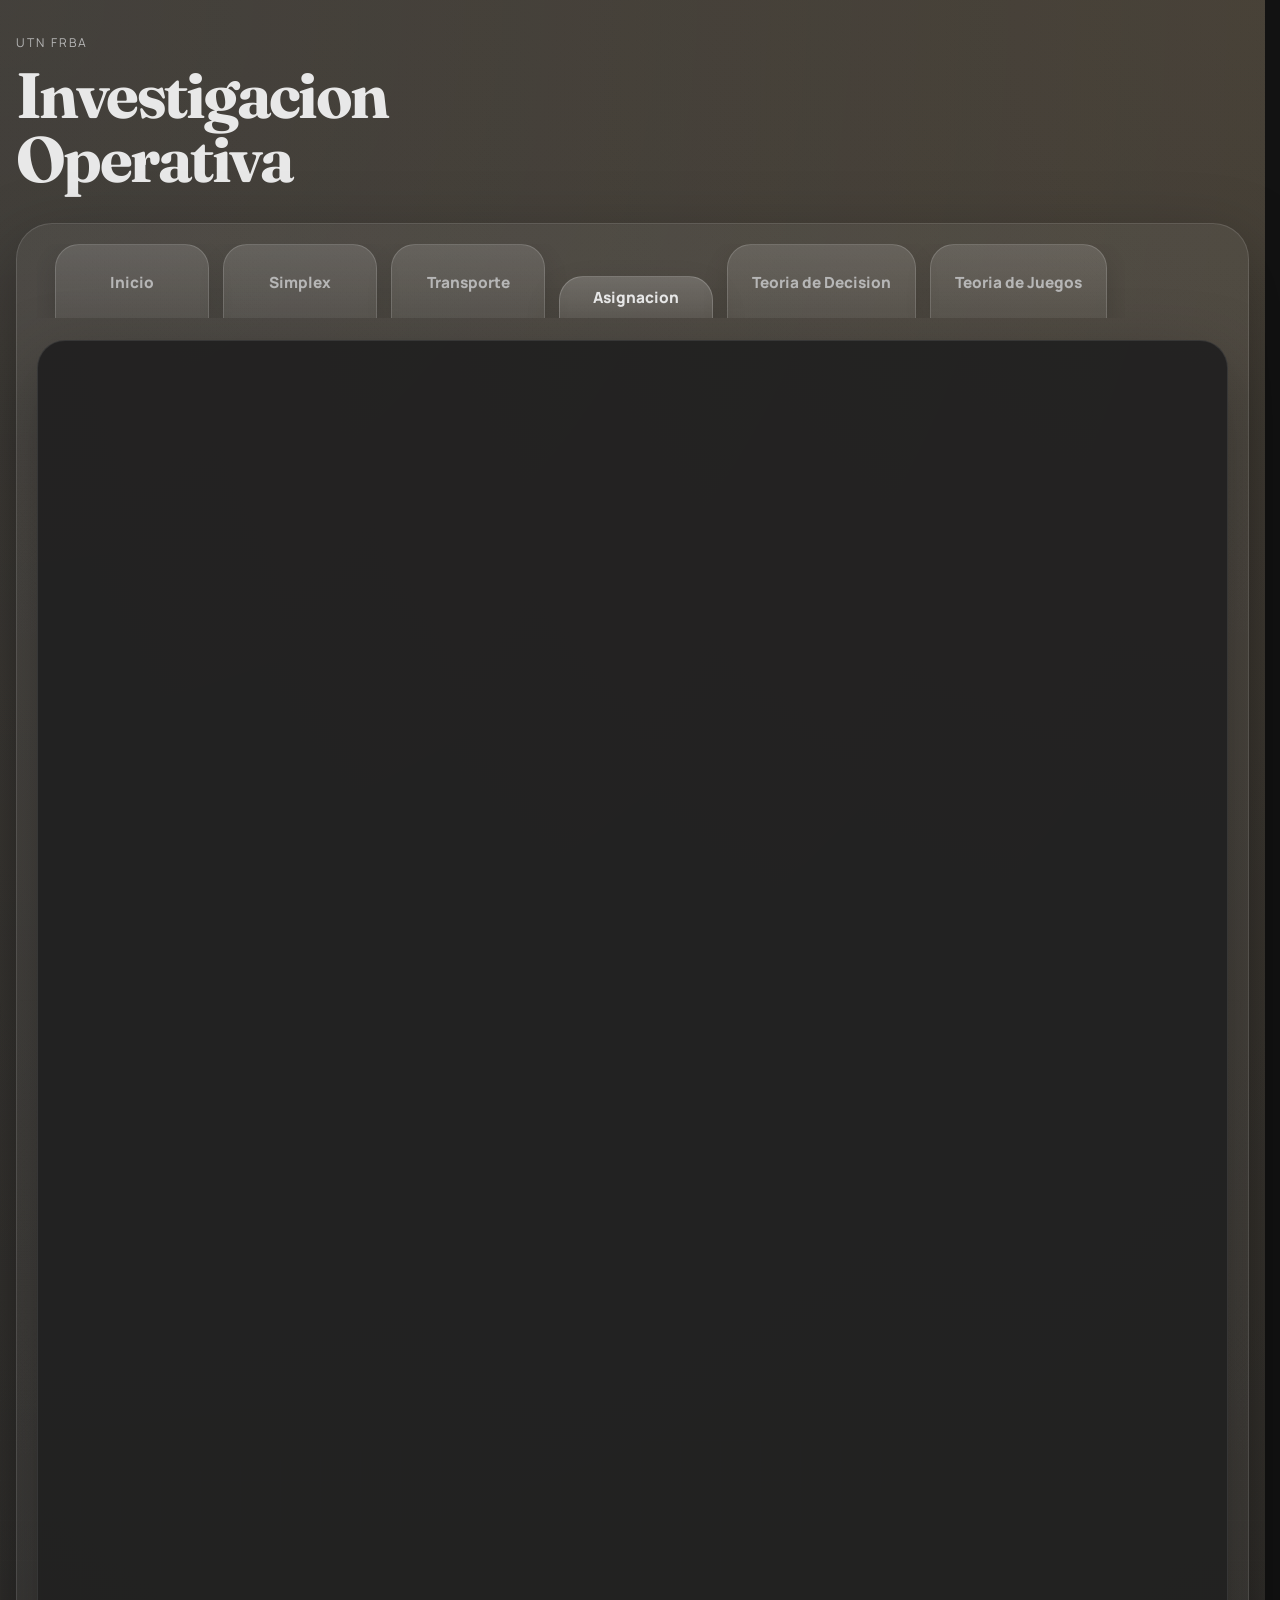
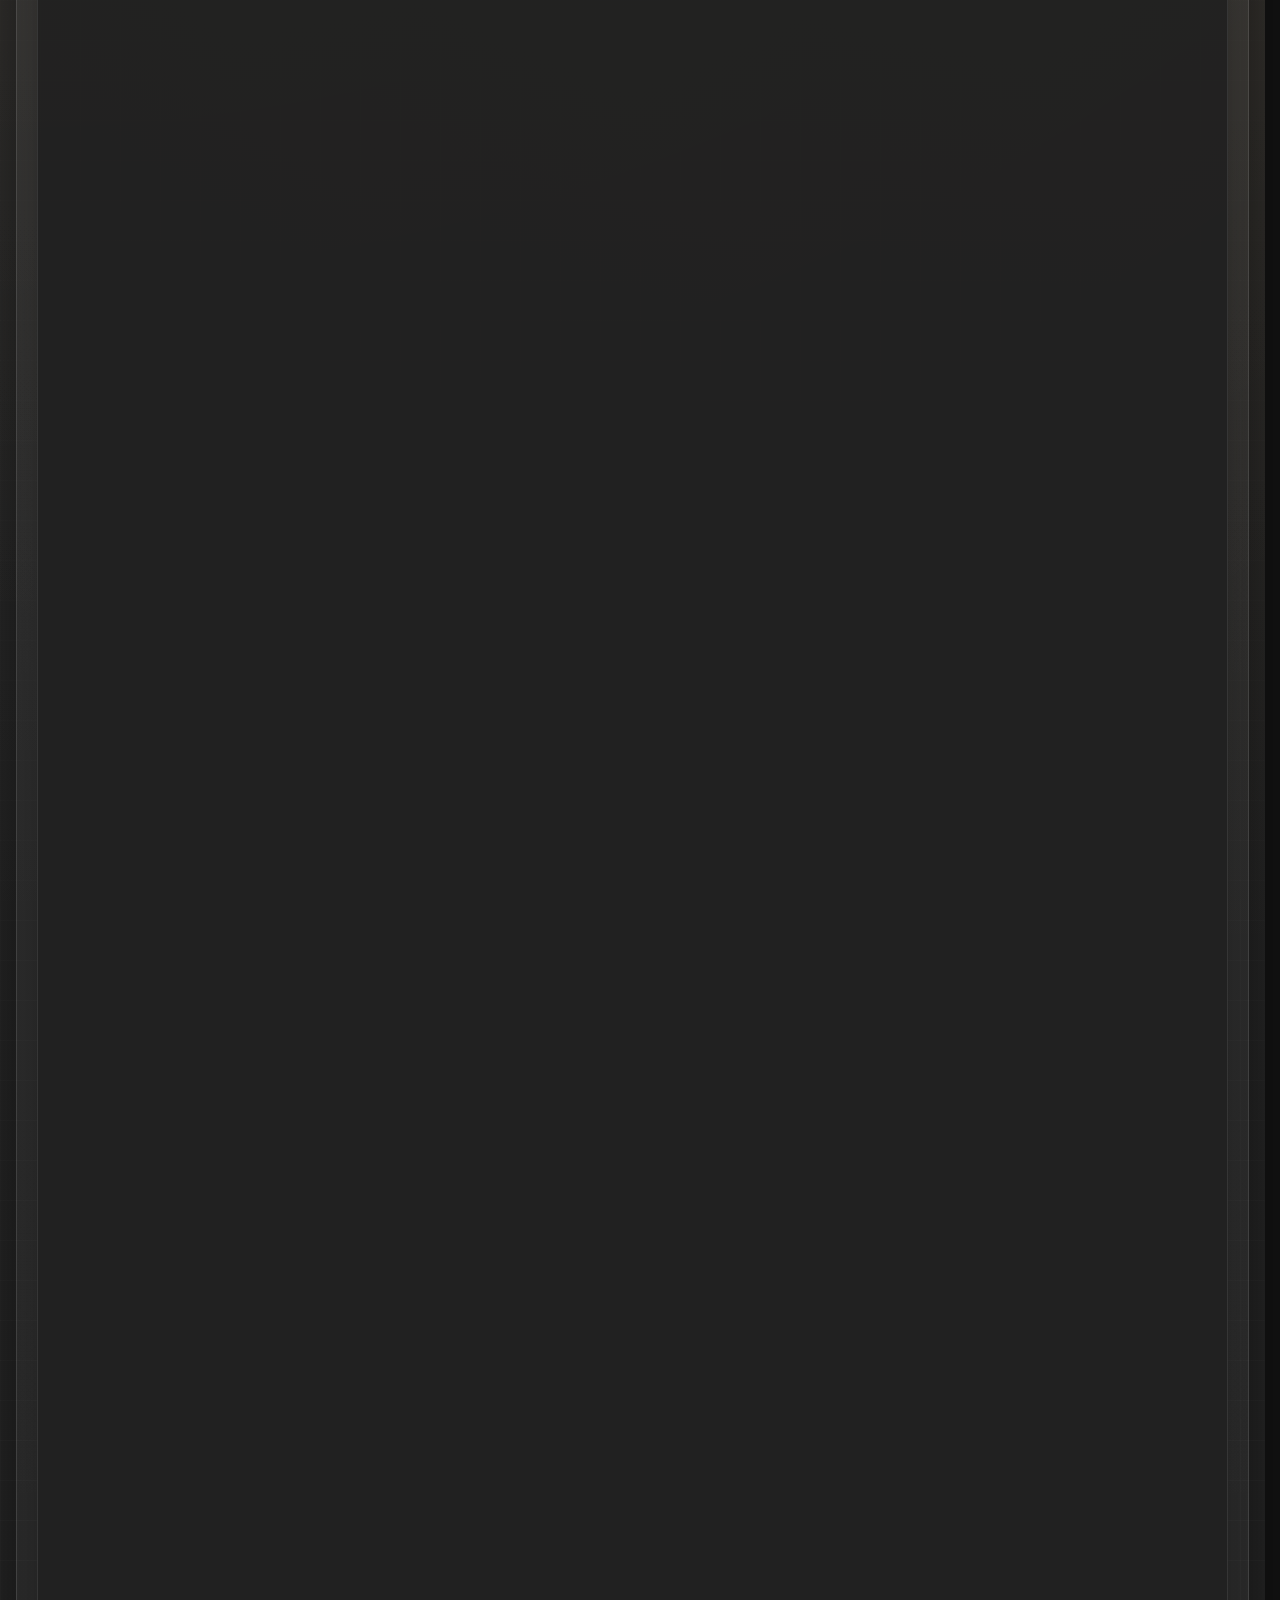
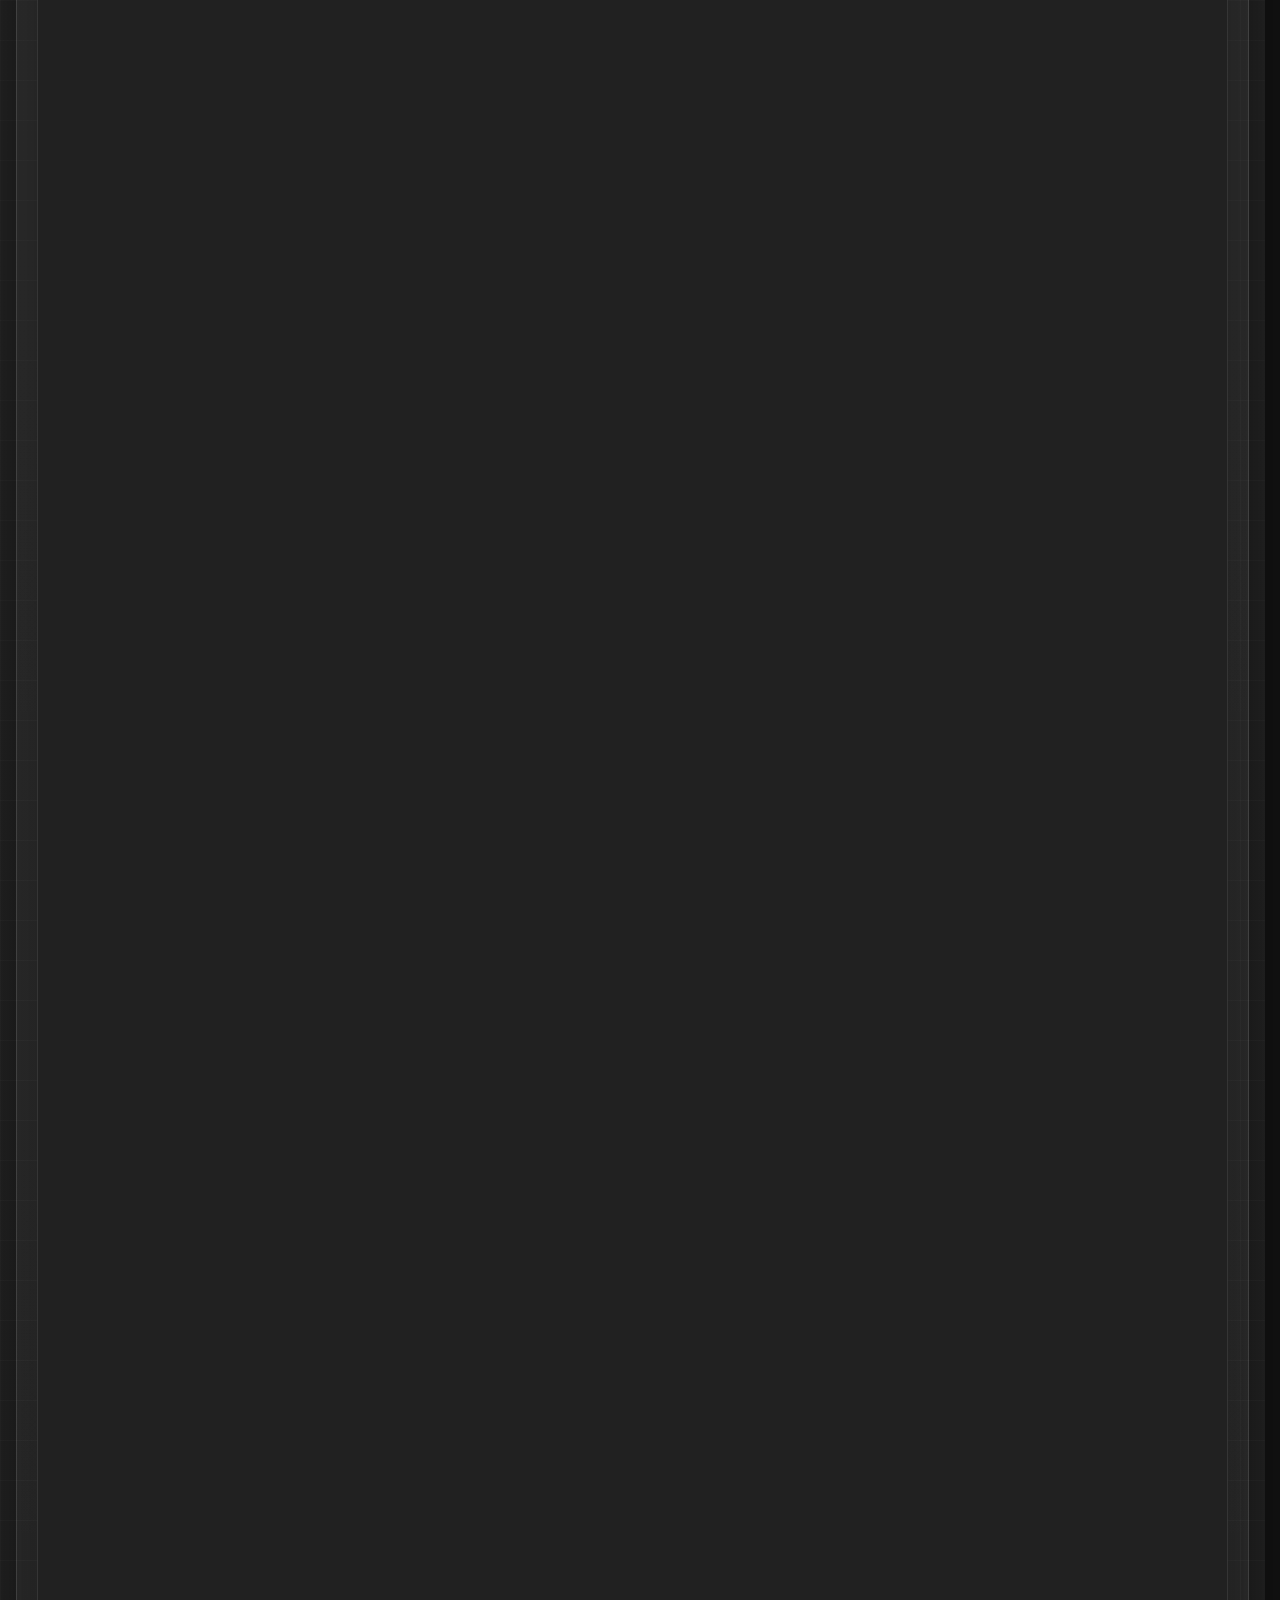
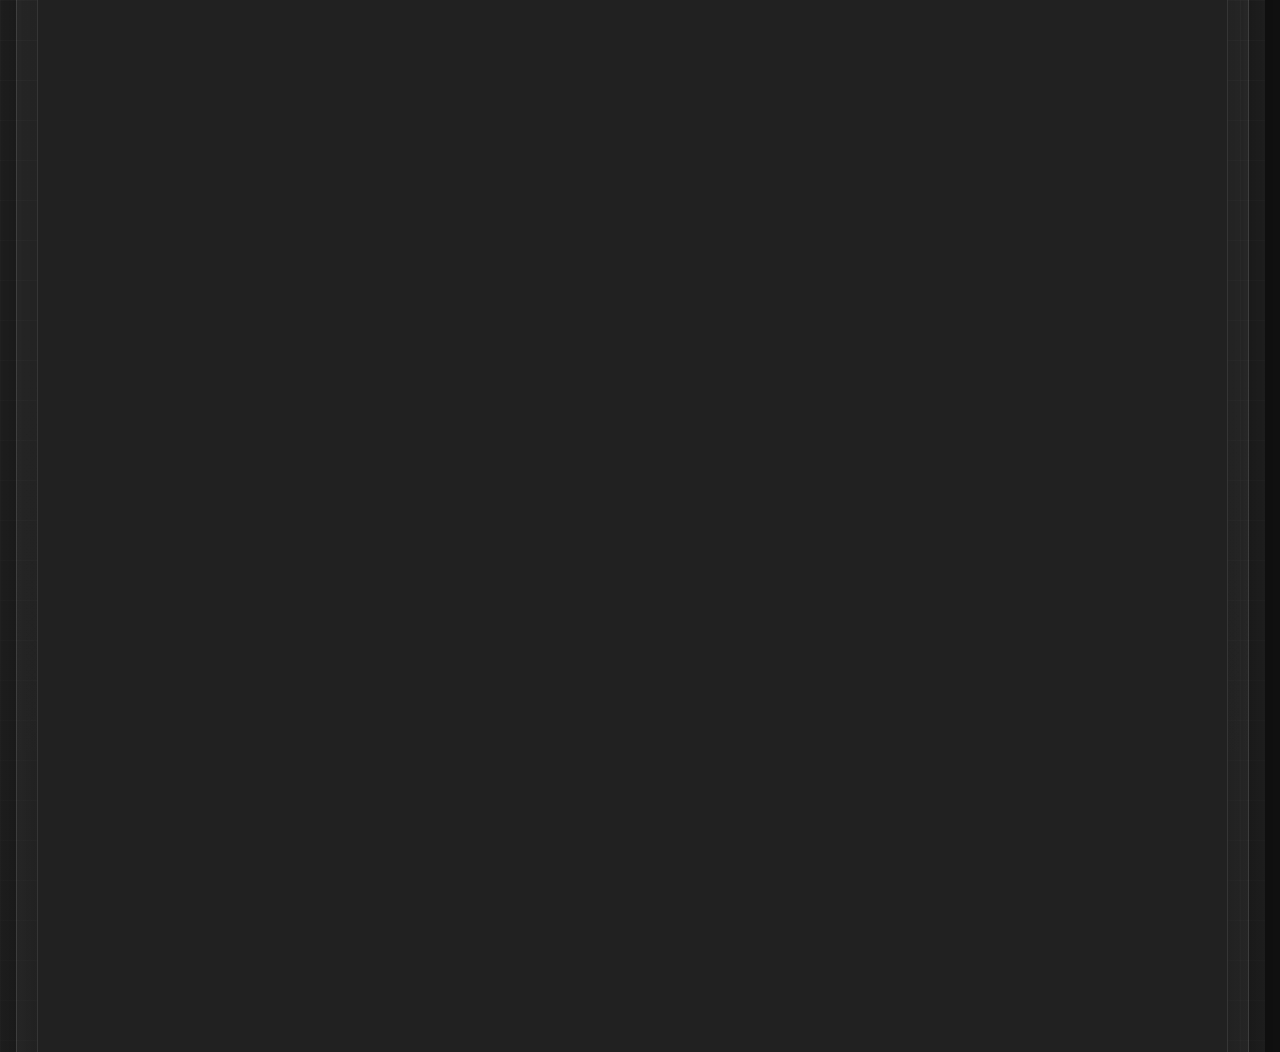
==== commit 2f0a6499: "ejercicios de Asignación disponibles" ====
--- a/asignacion/index.html
+++ b/asignacion/index.html
@@ -5,10 +5,16 @@
   <meta name="viewport" content="width=device-width, initial-scale=1.0">
   <meta name="theme-color" content="#09110f">
   <title>Investigacion Operativa | Asignacion</title>
+  <link rel="icon" type="image/x-icon" href="../favicon.ico">
+  <script>
+    if ("scrollRestoration" in history) {
+      history.scrollRestoration = "manual";
+    }
+  </script>
   <link rel="preconnect" href="https://fonts.googleapis.com">
   <link rel="preconnect" href="https://fonts.gstatic.com" crossorigin>
   <link href="https://fonts.googleapis.com/css2?family=Fraunces:opsz,wght@9..144,600;9..144,700&family=Manrope:wght@400;500;600;700;800&display=swap" rel="stylesheet">
-  <link rel="stylesheet" href="../styles.css">
+  <link rel="stylesheet" href="../styles.css?v=20260517n">
 </head>
 <body>
   <div class="app-shell">
@@ -32,14 +38,55 @@
           <a class="route-link" href="../juegos/">Teoria de Juegos</a>
         </nav>
 
-        <section class="results wip-panel route-panel">
-          <div class="section-heading">
-            <p class="section-kicker">Work In Progress</p>
-            <h2>Asignacion</h2>
-          </div>
-        </section>
+        <div class="route-panel">
+          <section class="results transport-panel">
+            <form id="assignment-form" class="transport-form">
+              <input id="assignment-row-count" type="hidden" value="5">
+              <input id="assignment-column-count" type="hidden" value="5">
+              <div class="zone-head transport-toolbar assignment-toolbar">
+                <div class="assignment-toolbar-stack">
+                  <div class="assignment-toolbar-row assignment-toolbar-row-primary">
+                    <div class="display-mode-toggle assignment-mode-toggle">
+                      <span class="display-mode-label">Resolver como</span>
+                      <div class="display-mode-buttons" role="group" aria-label="Tipo de resolucion para asignacion">
+                        <button class="display-mode-button" type="button" data-assignment-mode="min" aria-pressed="true">
+                          Minimo
+                        </button>
+                        <button class="display-mode-button" type="button" data-assignment-mode="max" aria-pressed="false">
+                          Maximo
+                        </button>
+                      </div>
+                    </div>
+                  </div>
+                  <div class="assignment-toolbar-row assignment-toolbar-row-secondary">
+                    <div class="transport-action-row">
+                      <div class="display-mode-toggle assignment-examples-toggle">
+                        <span class="display-mode-label">Ejemplos</span>
+                        <div class="display-mode-buttons assignment-example-buttons" role="group" aria-label="Ejemplos de asignacion">
+                          <button id="assignment-load-minimum-button" class="display-mode-button assignment-example-button" type="button" data-assignment-example="minimum">
+                            Ejercicio de minimos
+                          </button>
+                          <button id="assignment-load-maximum-button" class="display-mode-button assignment-example-button" type="button" data-assignment-example="maximum">
+                            Ejercicio de maximos
+                          </button>
+                        </div>
+                      </div>
+                      <button id="assignment-clear-button" class="button secondary transport-clear-button assignment-clear-button" type="button">
+                        Limpiar Tabla
+                      </button>
+                    </div>
+                  </div>
+                </div>
+              </div>
+
+              <div id="assignment-grid" class="transport-grid"></div>
+            </form>
+            <div id="assignment-results" class="transport-results"></div>
+          </section>
+        </div>
       </section>
     </main>
   </div>
+  <script src="../script.js?v=20260517r"></script>
 </body>
 </html>
--- a/styles.css
+++ b/styles.css
@@ -386,6 +386,238 @@
   align-content: start;
 }
 
+.assignment-panel {
+  gap: 24px;
+}
+
+.assignment-shortcuts {
+  display: flex;
+  flex-wrap: wrap;
+  gap: 12px;
+}
+
+.assignment-shortcut {
+  display: inline-flex;
+  align-items: center;
+  justify-content: center;
+  text-decoration: none;
+  font-weight: 800;
+}
+
+.assignment-grid {
+  display: grid;
+  grid-template-columns: repeat(2, minmax(0, 1fr));
+  gap: 18px;
+}
+
+.assignment-card {
+  display: grid;
+  gap: 18px;
+  padding: 22px;
+  border-radius: 26px;
+  background: var(--surface-soft);
+  border: 1px solid var(--line);
+}
+
+.assignment-card-wide {
+  grid-column: 1 / -1;
+}
+
+.assignment-card-copy,
+.assignment-matrix-group,
+.assignment-matrix-block {
+  display: grid;
+  gap: 10px;
+}
+
+.assignment-card-copy h3,
+.assignment-card-copy p,
+.assignment-matrix-label,
+.assignment-highlight,
+.assignment-alt,
+.assignment-pair-list {
+  margin: 0;
+}
+
+.assignment-card-copy h3 {
+  font-family: "Fraunces", serif;
+  font-size: 1.5rem;
+  letter-spacing: -0.04em;
+}
+
+.assignment-card-copy p,
+.assignment-matrix-label,
+.assignment-highlight,
+.assignment-alt,
+.assignment-pair-list {
+  color: var(--muted);
+  line-height: 1.6;
+}
+
+.assignment-matrix-group {
+  grid-template-columns: 1fr;
+  align-items: start;
+}
+
+.assignment-matrix-label {
+  font-size: 0.9rem;
+  font-weight: 700;
+  letter-spacing: 0.04em;
+  text-transform: uppercase;
+}
+
+.assignment-matrix-wrap {
+  overflow-x: auto;
+  overflow-y: hidden;
+}
+
+.assignment-matrix {
+  width: 100%;
+  min-width: 320px;
+  border-collapse: collapse;
+  border: 1px solid var(--table-border);
+  background: rgba(0, 0, 0, 0.18);
+}
+
+.assignment-matrix th,
+.assignment-matrix td {
+  min-width: 58px;
+  padding: 12px 14px;
+  border: 1px solid var(--table-border);
+  text-align: center;
+  vertical-align: middle;
+}
+
+.assignment-matrix th {
+  background: rgba(255, 255, 255, 0.05);
+  font-weight: 700;
+  color: var(--text);
+}
+
+.assignment-matrix td {
+  position: relative;
+}
+
+.assignment-matrix-value {
+  display: inline-flex;
+  align-items: center;
+  justify-content: center;
+  min-width: 34px;
+  min-height: 34px;
+  padding: 4px 8px;
+  border-radius: 999px;
+  color: var(--text);
+}
+
+.assignment-matrix-value.is-circled {
+  border: 2px solid rgba(226, 179, 107, 0.82);
+  color: #f6d9ab;
+}
+
+.assignment-matrix-value.is-essential {
+  border: 2px solid rgba(160, 230, 174, 0.9);
+  background: rgba(160, 230, 174, 0.12);
+  color: #dcf7e0;
+}
+
+.assignment-matrix-value.is-crossed-zero {
+  position: relative;
+  color: #ff8f84;
+}
+
+.assignment-matrix-value.is-crossed-zero::before,
+.assignment-matrix-value.is-crossed-zero::after {
+  content: "";
+  position: absolute;
+  top: 50%;
+  left: 50%;
+  width: 30px;
+  border-top: 2px solid rgba(255, 143, 132, 0.92);
+  transform-origin: center;
+  pointer-events: none;
+}
+
+.assignment-matrix-value.is-crossed-zero::before {
+  transform: translate(-50%, -50%) rotate(45deg);
+}
+
+.assignment-matrix-value.is-crossed-zero::after {
+  transform: translate(-50%, -50%) rotate(-45deg);
+}
+
+.assignment-matrix td.is-zero {
+  background: rgba(226, 179, 107, 0.14);
+}
+
+.assignment-matrix td.is-zero .assignment-matrix-value {
+  color: #f0c98f;
+}
+
+.assignment-matrix td.is-covered-cell {
+  background: rgba(255, 143, 132, 0.14);
+}
+
+.assignment-matrix td.is-covered-cell .assignment-matrix-value {
+  color: #ff8f84;
+}
+
+.assignment-matrix td.is-row-crossed::after {
+  content: "";
+  position: absolute;
+  left: 0;
+  right: 0;
+  top: 50%;
+  border-top: 2px solid rgba(255, 143, 132, 0.72);
+  pointer-events: none;
+}
+
+.assignment-matrix td.is-column-crossed::before {
+  content: "";
+  position: absolute;
+  top: 0;
+  bottom: 0;
+  left: 50%;
+  border-left: 2px solid rgba(255, 143, 132, 0.72);
+  pointer-events: none;
+}
+
+.assignment-matrix td.is-submatrix-uncovered {
+  background: rgba(160, 230, 174, 0.1);
+}
+
+.assignment-matrix td.is-submatrix-green {
+  background: rgba(160, 230, 174, 0.1);
+}
+
+.assignment-matrix td.is-covered-cell.is-submatrix-green {
+  background: rgba(255, 143, 132, 0.14);
+}
+
+.assignment-matrix td.is-submatrix-row-only {
+  background: rgba(255, 143, 132, 0.1);
+}
+
+.assignment-matrix td.is-submatrix-column-only {
+  background: rgba(138, 216, 255, 0.1);
+}
+
+.assignment-matrix td.is-submatrix-intersection {
+  background: rgba(200, 180, 255, 0.1);
+}
+
+.assignment-pair-list {
+  padding-left: 18px;
+}
+
+.assignment-highlight {
+  padding: 14px 16px;
+  border-radius: 18px;
+  background: rgba(226, 179, 107, 0.12);
+  border: 1px solid rgba(226, 179, 107, 0.24);
+  color: var(--text);
+  font-weight: 700;
+}
+
 .transport-form,
 .transport-results {
   display: grid;
@@ -415,9 +647,167 @@
   gap: 10px;
 }
 
+.assignment-toolbar {
+  display: block;
+  overflow: visible;
+}
+
+.assignment-toolbar-stack {
+  display: flex;
+  flex-wrap: nowrap;
+  align-items: end;
+  justify-content: space-between;
+  gap: 12px 18px;
+}
+
+.assignment-toolbar-row {
+  display: contents;
+}
+
+.assignment-toolbar-row-primary {
+  display: contents;
+}
+
+.assignment-toolbar-row-secondary {
+  display: contents;
+}
+
+.assignment-toolbar .transport-dimension-bar {
+  width: fit-content;
+  flex-wrap: nowrap;
+  overflow: visible;
+}
+
+.assignment-toolbar .transport-action-row {
+  width: auto;
+  justify-content: flex-start;
+  align-items: end;
+  flex-wrap: nowrap;
+}
+
+.assignment-toolbar .assignment-examples-toggle {
+  flex: 0 1 auto;
+  min-width: auto;
+}
+
+.assignment-toolbar .assignment-examples-toggle .display-mode-buttons,
+.assignment-toolbar .assignment-example-buttons {
+  width: auto;
+  max-width: none;
+}
+
+.assignment-toolbar .assignment-example-buttons {
+  display: inline-flex;
+  flex-wrap: nowrap;
+}
+
+.assignment-toolbar .assignment-clear-button {
+  flex: 0 0 auto;
+}
+
+.assignment-mode-toggle {
+  justify-items: start;
+}
+
+.assignment-examples-toggle {
+  justify-items: start;
+}
+
+.assignment-mode-toggle .display-mode-buttons {
+  width: fit-content;
+}
+
+.assignment-examples-toggle .display-mode-buttons {
+  width: fit-content;
+}
+
+.assignment-example-buttons {
+  gap: 6px;
+}
+
+.assignment-example-button {
+  min-height: 40px;
+  padding-inline: 16px;
+  white-space: nowrap;
+}
+
+.assignment-clear-button {
+  align-self: end;
+  min-width: 108px;
+  padding-inline: 18px;
+}
+
 .transport-grid {
   display: grid;
   gap: 18px;
+}
+
+.assignment-inline-calcs {
+  display: grid;
+  gap: 8px;
+  padding: 0 4px;
+}
+
+.assignment-iteration-stack {
+  display: grid;
+  gap: 0;
+}
+
+.assignment-iteration-step {
+  display: grid;
+  gap: 16px;
+}
+
+.assignment-iteration-step:not(:last-child) {
+  padding-bottom: 22px;
+  margin-bottom: 22px;
+}
+
+.assignment-message-card {
+  padding: 14px 16px;
+  border-radius: 18px;
+  border: 1px solid var(--line);
+  line-height: 1.6;
+}
+
+.assignment-message-card-with-icon {
+  display: flex;
+  align-items: center;
+  gap: 10px;
+}
+
+.assignment-inline-info-icon {
+  flex: 0 0 auto;
+  display: inline-flex;
+  align-items: center;
+  justify-content: center;
+  width: 24px;
+  height: 24px;
+  border: 1px solid rgba(226, 179, 107, 0.32);
+  border-radius: 999px;
+  background: rgba(226, 179, 107, 0.14);
+  color: var(--warning);
+  font-size: 0.82rem;
+  font-weight: 800;
+  line-height: 1;
+}
+
+.assignment-message-card.is-success {
+  background: rgba(160, 230, 174, 0.12);
+  border-color: rgba(160, 230, 174, 0.28);
+  color: #dcf7e0;
+}
+
+.assignment-message-card.is-danger {
+  background: rgba(255, 143, 132, 0.12);
+  border-color: rgba(255, 143, 132, 0.28);
+  color: #ffb1aa;
+}
+
+.assignment-message-card.is-warning {
+  background: rgba(226, 179, 107, 0.12);
+  border-color: rgba(226, 179, 107, 0.28);
+  color: #f6d9ab;
 }
 
 .transport-input-wrap,
@@ -545,6 +935,78 @@
   width: 100%;
 }
 
+.assignment-dimension-cell {
+  position: relative;
+}
+
+.transport-input-table .transport-row-label.assignment-dimension-cell-row {
+  min-width: 64px;
+  width: 64px;
+}
+
+.assignment-dimension-hover-controls {
+  position: absolute;
+  inset: 0;
+  display: grid;
+  grid-template-rows: repeat(2, 1fr);
+  gap: 0;
+  opacity: 0;
+  pointer-events: none;
+  transform: scale(0.96);
+  transform-origin: center;
+  transition: opacity 160ms ease, transform 160ms ease;
+  border-radius: inherit;
+  overflow: hidden;
+}
+
+.assignment-dimension-cell:hover .assignment-dimension-hover-controls,
+.assignment-dimension-cell:focus-within .assignment-dimension-hover-controls {
+  opacity: 1;
+  pointer-events: auto;
+  transform: scale(1);
+}
+
+.assignment-dimension-cell-column .assignment-dimension-hover-controls {
+  grid-template-columns: repeat(2, 1fr);
+  grid-template-rows: 1fr;
+}
+
+.assignment-dimension-hover-button {
+  display: grid;
+  place-items: center;
+  width: 100%;
+  height: 100%;
+  padding: 0;
+  border: none;
+  border-radius: 0;
+  background: rgba(33, 33, 33, 0.92);
+  color: var(--text);
+  font-size: 0.92rem;
+  font-weight: 800;
+  line-height: 1;
+  cursor: pointer;
+}
+
+.assignment-dimension-hover-button + .assignment-dimension-hover-button {
+  border-top: 1px solid var(--line);
+}
+
+.assignment-dimension-cell-column .assignment-dimension-hover-button + .assignment-dimension-hover-button {
+  border-top: none;
+  border-left: 1px solid var(--line);
+}
+
+.assignment-dimension-hover-button:hover,
+.assignment-dimension-hover-button:focus-visible {
+  outline: none;
+  background: rgba(255, 255, 255, 0.14);
+}
+
+.assignment-dimension-hover-button:disabled {
+  opacity: 0.34;
+  cursor: not-allowed;
+}
+
 .transport-input-table .transport-row-label,
 .transport-input-table .transport-total-label {
   min-width: 52px;
@@ -637,6 +1099,12 @@
 .transport-step-list {
   display: grid;
   gap: 8px;
+}
+
+.assignment-table-caption-row {
+  display: inline-flex;
+  align-items: center;
+  gap: 10px;
 }
 
 .transport-table-caption {
@@ -648,6 +1116,61 @@
   line-height: 1.1;
   color: var(--text);
   text-transform: none;
+}
+
+.assignment-table-info {
+  position: relative;
+  display: inline-flex;
+  align-items: center;
+  justify-content: center;
+  width: 28px;
+  height: 28px;
+  padding: 0;
+  border: 1px solid rgba(226, 179, 107, 0.32);
+  border-radius: 999px;
+  background: rgba(226, 179, 107, 0.14);
+  color: var(--warning);
+  font-size: 0.92rem;
+  font-weight: 800;
+  line-height: 1;
+  cursor: help;
+}
+
+.assignment-table-info::after {
+  content: attr(data-tooltip);
+  position: absolute;
+  left: 50%;
+  top: calc(100% + 10px);
+  width: min(280px, 70vw);
+  padding: 10px 12px;
+  border: 1px solid var(--line);
+  border-radius: 14px;
+  background: rgba(33, 33, 33, 0.98);
+  color: var(--text);
+  font-size: 0.82rem;
+  font-weight: 600;
+  line-height: 1.45;
+  text-align: left;
+  box-shadow: 0 14px 28px rgba(0, 0, 0, 0.26);
+  opacity: 0;
+  pointer-events: none;
+  transform: translate(-50%, -6px);
+  transition: opacity 160ms ease, transform 160ms ease;
+  z-index: 3;
+}
+
+.assignment-table-info:hover,
+.assignment-table-info:focus-visible {
+  outline: none;
+  color: #f6d9ab;
+  border-color: rgba(226, 179, 107, 0.46);
+  background: rgba(226, 179, 107, 0.22);
+}
+
+.assignment-table-info:hover::after,
+.assignment-table-info:focus-visible::after {
+  opacity: 1;
+  transform: translate(-50%, 0);
 }
 
 .transport-epsilon-symbol {
@@ -1063,6 +1586,11 @@
 }
 
 @media (max-width: 980px) {
+  .assignment-grid,
+  .assignment-matrix-group {
+    grid-template-columns: 1fr;
+  }
+
   .transport-circuit-support {
     grid-template-columns: 1fr;
   }
@@ -1369,6 +1897,17 @@
   align-items: center;
   gap: 8px;
   min-width: auto;
+}
+
+.assignment-count-field {
+  display: grid;
+  grid-template-columns: auto auto;
+  gap: 6px 8px;
+  align-items: center;
+}
+
+.assignment-count-field > span:first-child {
+  grid-column: 1 / -1;
 }
 
 .compact-number-input {
@@ -2399,6 +2938,79 @@
   .results {
     order: 2;
   }
+
+  .route-strip {
+    display: grid;
+    grid-template-columns: repeat(6, minmax(0, 1fr));
+    align-items: end;
+    width: 100%;
+    padding: 0;
+    gap: 12px;
+    overflow: visible;
+  }
+
+  .route-link {
+    min-width: 0;
+    min-height: 66px;
+    padding: 16px 12px 14px;
+    font-size: 0.88rem;
+    line-height: 1.25;
+    text-align: center;
+    white-space: normal;
+    overflow-wrap: anywhere;
+  }
+
+  .route-link.is-active {
+    min-height: 38px;
+    padding-top: 10px;
+    padding-bottom: 10px;
+  }
+
+  .transport-toolbar {
+    flex-wrap: wrap;
+    align-items: stretch;
+    overflow-x: visible;
+  }
+
+  .transport-dimension-bar {
+    width: 100%;
+    flex-wrap: wrap;
+    overflow-x: visible;
+  }
+
+  .assignment-toolbar {
+    flex-wrap: nowrap;
+    align-items: end;
+  }
+
+  .assignment-toolbar-stack {
+    flex-wrap: nowrap;
+    align-items: end;
+  }
+
+  .assignment-toolbar .assignment-mode-toggle,
+  .assignment-toolbar .transport-action-row,
+  .assignment-toolbar .assignment-examples-toggle,
+  .assignment-toolbar .assignment-examples-toggle .display-mode-buttons,
+  .assignment-toolbar .assignment-example-buttons {
+    width: auto;
+    max-width: none;
+  }
+
+  .assignment-toolbar .transport-action-row,
+  .assignment-toolbar .assignment-example-buttons {
+    flex-wrap: nowrap;
+  }
+
+  .assignment-example-button {
+    flex: 0 1 auto;
+  }
+
+  .assignment-toolbar .assignment-clear-button {
+    min-width: 108px;
+    min-height: 52px;
+    align-self: end;
+  }
 }
 
 @media (max-width: 780px) {
@@ -2416,6 +3028,12 @@
   .route-strip {
     gap: 10px;
     padding: 0 8px;
+  }
+
+  .route-strip {
+    grid-template-columns: repeat(3, minmax(0, 1fr));
+    padding: 0;
+    overflow: visible;
   }
 
   .tab-button,
@@ -2425,6 +3043,13 @@
     padding: 16px 18px 14px;
   }
 
+  .route-link {
+    min-width: 0;
+    max-width: none;
+    padding-inline: 12px;
+    font-size: 0.84rem;
+  }
+
   .tab-button.is-active,
   .route-link.is-active {
     min-height: 36px;
@@ -2478,6 +3103,30 @@
     align-items: start;
   }
 
+  .assignment-toolbar-stack {
+    flex-wrap: wrap;
+    gap: 10px;
+  }
+
+  .assignment-toolbar .transport-action-row,
+  .assignment-toolbar .assignment-example-buttons {
+    flex-wrap: wrap;
+  }
+
+  .assignment-toolbar .assignment-examples-toggle,
+  .assignment-toolbar .assignment-examples-toggle .display-mode-buttons,
+  .assignment-toolbar .assignment-example-buttons,
+  .assignment-example-button,
+  .assignment-clear-button {
+    width: 100%;
+    max-width: 100%;
+  }
+
+  .assignment-example-button,
+  .assignment-clear-button {
+    flex-basis: 100%;
+  }
+
   .transport-table {
     min-width: 620px;
   }
